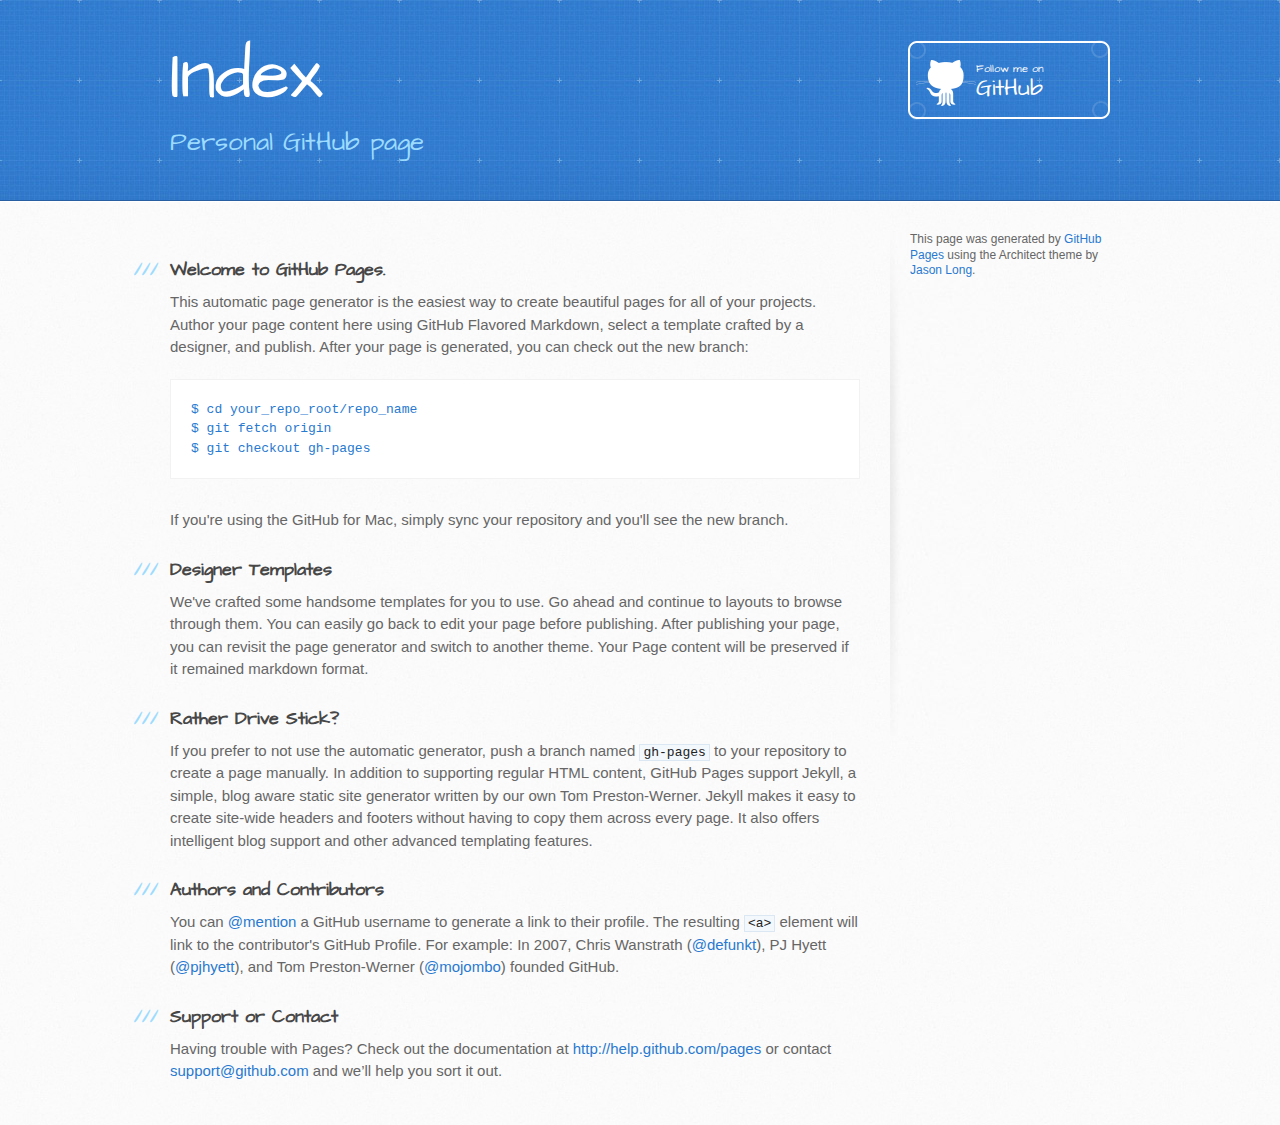
==== index.html @ b560ab3d "Replace master branch with page content via GitHub" ====
<!DOCTYPE html>
<html>
  <head>
    <meta charset='utf-8'>
    <meta http-equiv="X-UA-Compatible" content="chrome=1">
    <meta name="viewport" content="width=device-width, initial-scale=1, maximum-scale=1">
    <link href='https://fonts.googleapis.com/css?family=Architects+Daughter' rel='stylesheet' type='text/css'>
    <link rel="stylesheet" type="text/css" href="stylesheets/stylesheet.css" media="screen" />
    <link rel="stylesheet" type="text/css" href="stylesheets/pygment_trac.css" media="screen" />
    <link rel="stylesheet" type="text/css" href="stylesheets/print.css" media="print" />

    <!--[if lt IE 9]>
    <script src="//html5shiv.googlecode.com/svn/trunk/html5.js"></script>
    <![endif]-->

    <title>Index by gastonadrian</title>
  </head>

  <body>
    <header>
      <div class="inner">
        <h1>Index</h1>
        <h2>Personal GitHub page</h2>
        <a href="https://github.com/gastonadrian" class="button"><small>Follow me on</small>GitHub</a>
      </div>
    </header>

    <div id="content-wrapper">
      <div class="inner clearfix">
        <section id="main-content">
          <h3>
<a name="welcome-to-github-pages" class="anchor" href="#welcome-to-github-pages"><span class="octicon octicon-link"></span></a>Welcome to GitHub Pages.</h3>

<p>This automatic page generator is the easiest way to create beautiful pages for all of your projects. Author your page content here using GitHub Flavored Markdown, select a template crafted by a designer, and publish. After your page is generated, you can check out the new branch:</p>

<pre><code>$ cd your_repo_root/repo_name
$ git fetch origin
$ git checkout gh-pages
</code></pre>

<p>If you're using the GitHub for Mac, simply sync your repository and you'll see the new branch.</p>

<h3>
<a name="designer-templates" class="anchor" href="#designer-templates"><span class="octicon octicon-link"></span></a>Designer Templates</h3>

<p>We've crafted some handsome templates for you to use. Go ahead and continue to layouts to browse through them. You can easily go back to edit your page before publishing. After publishing your page, you can revisit the page generator and switch to another theme. Your Page content will be preserved if it remained markdown format.</p>

<h3>
<a name="rather-drive-stick" class="anchor" href="#rather-drive-stick"><span class="octicon octicon-link"></span></a>Rather Drive Stick?</h3>

<p>If you prefer to not use the automatic generator, push a branch named <code>gh-pages</code> to your repository to create a page manually. In addition to supporting regular HTML content, GitHub Pages support Jekyll, a simple, blog aware static site generator written by our own Tom Preston-Werner. Jekyll makes it easy to create site-wide headers and footers without having to copy them across every page. It also offers intelligent blog support and other advanced templating features.</p>

<h3>
<a name="authors-and-contributors" class="anchor" href="#authors-and-contributors"><span class="octicon octicon-link"></span></a>Authors and Contributors</h3>

<p>You can <a href="https://github.com/blog/821" class="user-mention">@mention</a> a GitHub username to generate a link to their profile. The resulting <code>&lt;a&gt;</code> element will link to the contributor's GitHub Profile. For example: In 2007, Chris Wanstrath (<a href="https://github.com/defunkt" class="user-mention">@defunkt</a>), PJ Hyett (<a href="https://github.com/pjhyett" class="user-mention">@pjhyett</a>), and Tom Preston-Werner (<a href="https://github.com/mojombo" class="user-mention">@mojombo</a>) founded GitHub.</p>

<h3>
<a name="support-or-contact" class="anchor" href="#support-or-contact"><span class="octicon octicon-link"></span></a>Support or Contact</h3>

<p>Having trouble with Pages? Check out the documentation at <a href="http://help.github.com/pages">http://help.github.com/pages</a> or contact <a href="mailto:support@github.com">support@github.com</a> and we’ll help you sort it out.</p>
        </section>

        <aside id="sidebar">


          <p>This page was generated by <a href="pages.github.com">GitHub Pages</a> using the Architect theme by <a href="https://twitter.com/jasonlong">Jason Long</a>.</p>
        </aside>
      </div>
    </div>

            <script type="text/javascript">
            var gaJsHost = (("https:" == document.location.protocol) ? "https://ssl." : "http://www.");
            document.write(unescape("%3Cscript src='" + gaJsHost + "google-analytics.com/ga.js' type='text/javascript'%3E%3C/script%3E"));
          </script>
          <script type="text/javascript">
            try {
              var pageTracker = _gat._getTracker("UA-45367360-1");
            pageTracker._trackPageview();
            } catch(err) {}
          </script>

  </body>
</html>
---- stylesheets/stylesheet.css ----
/* http://meyerweb.com/eric/tools/css/reset/ 
   v2.0 | 20110126
   License: none (public domain)
*/
html, body, div, span, applet, object, iframe,
h1, h2, h3, h4, h5, h6, p, blockquote, pre,
a, abbr, acronym, address, big, cite, code,
del, dfn, em, img, ins, kbd, q, s, samp,
small, strike, strong, sub, sup, tt, var,
b, u, i, center,
dl, dt, dd, ol, ul, li,
fieldset, form, label, legend,
table, caption, tbody, tfoot, thead, tr, th, td,
article, aside, canvas, details, embed, 
figure, figcaption, footer, header, hgroup, 
menu, nav, output, ruby, section, summary,
time, mark, audio, video {
	margin: 0;
	padding: 0;
	border: 0;
	font-size: 100%;
	font: inherit;
	vertical-align: baseline;
}
/* HTML5 display-role reset for older browsers */
article, aside, details, figcaption, figure, 
footer, header, hgroup, menu, nav, section {
	display: block;
}
body {
	line-height: 1;
}
ol, ul {
	list-style: none;
}
blockquote, q {
	quotes: none;
}
blockquote:before, blockquote:after,
q:before, q:after {
	content: '';
	content: none;
}
table {
	border-collapse: collapse;
	border-spacing: 0;
}

/* LAYOUT STYLES */
body {
  font-size: 15px;
  line-height: 1.5; 
  background: #fafafa url(../images/body-bg.jpg) 0 0 repeat;
  font-family: 'Helvetica Neue', Helvetica, Arial, serif;
  font-weight: 400;
  color: #666;
}

a {
  color: #2879d0;
}
a:hover {
  color: #2268b2;
}

header {
  padding-top: 40px;
  padding-bottom: 40px;
  font-family: 'Architects Daughter', 'Helvetica Neue', Helvetica, Arial, serif; 
  background: #2e7bcf url(../images/header-bg.jpg) 0 0 repeat-x;
  border-bottom: solid 1px #275da1;
}

header h1 {
  letter-spacing: -1px;
  font-size: 72px;
  color: #fff;
  line-height: 1;
  margin-bottom: 0.2em;
  width: 540px;
}

header h2 {
  font-size: 26px;
  color: #9ddcff;
  font-weight: normal;
  line-height: 1.3;
  width: 540px;
  letter-spacing: 0;
}

.inner {
  position: relative;
  width: 940px;
  margin: 0 auto;
}

#content-wrapper {
  border-top: solid 1px #fff;
  padding-top: 30px;
}

#main-content {
  width: 690px;
  float: left;
}

#main-content img {
  max-width: 100%;
}

aside#sidebar {
  width: 200px;
  padding-left: 20px;
  min-height: 504px;
  float: right;
  background: transparent url(../images/sidebar-bg.jpg) 0 0 no-repeat;
  font-size: 12px;
  line-height: 1.3;
}

aside#sidebar p.repo-owner,
aside#sidebar p.repo-owner a {
  font-weight: bold;
}

#downloads {
  margin-bottom: 40px;
}

a.button {
  width: 134px;
  height: 58px;
  line-height: 1.2;
  font-size: 23px;
  color: #fff;
  padding-left: 68px;
  padding-top: 22px;
  font-family: 'Architects Daughter', 'Helvetica Neue', Helvetica, Arial, serif; 
}
a.button small {
  display: block;
  font-size: 11px;
}
header a.button {
  position: absolute;
  right: 0;
  top: 0;
  background: transparent url(../images/github-button.png) 0 0 no-repeat;
}
aside a.button {
  width: 138px;
  padding-left: 64px;
  display: block;
  background: transparent url(../images/download-button.png) 0 0 no-repeat;
  margin-bottom: 20px;
  font-size: 21px;
}

code, pre {
  font-family: Monaco, "Bitstream Vera Sans Mono", "Lucida Console", Terminal, monospace;
  color: #222;
  margin-bottom: 30px;
  font-size: 13px;
}

code {
  background-color: #f2f8fc;
  border: solid 1px #dbe7f3;
  padding: 0 3px;
}

pre {
  padding: 20px;
  background: #fff;
  text-shadow: none;
  overflow: auto;
  border: solid 1px #f2f2f2;
}
pre code {
  color: #2879d0;
  background-color: #fff;
  border: none;
  padding: 0;
}

ul, ol, dl {
  margin-bottom: 20px;
}


/* COMMON STYLES */

hr {
  height: 1px;
  line-height: 1px;
  margin-top: 1em;
  padding-bottom: 1em;
  border: none;
  background: transparent url('../images/hr.png') 0 0 no-repeat;
}

table {
  width: 100%;
  border: 1px solid #ebebeb;
}

th {
  font-weight: 500;
}

td {
  border: 1px solid #ebebeb;
  text-align: center; 
  font-weight: 300;
}

form {
  background: #f2f2f2;
  padding: 20px;
  
}


/* GENERAL ELEMENT TYPE STYLES */

#main-content h1 {
  font-family: 'Architects Daughter', 'Helvetica Neue', Helvetica, Arial, serif; 
  font-size: 2.8em;
  letter-spacing: -1px;
  color: #474747;
} 

#main-content h1:before {
  content: "/";
  color: #9ddcff;
  padding-right: 0.3em;
  margin-left: -0.9em;
}

#main-content h2 {
  font-family: 'Architects Daughter', 'Helvetica Neue', Helvetica, Arial, serif; 
  font-size: 22px;
  font-weight: bold;
  margin-bottom: 8px;
  color: #474747;
} 
#main-content h2:before {
  content: "//";
  color: #9ddcff;
  padding-right: 0.3em;
  margin-left: -1.5em;
}

#main-content h3 {
  font-family: 'Architects Daughter', 'Helvetica Neue', Helvetica, Arial, serif; 
  font-size: 18px;
  font-weight: bold;
  margin-top: 24px;
  margin-bottom: 8px;
  color: #474747;
} 
 
#main-content h3:before {
  content: "///";
  color: #9ddcff;
  padding-right: 0.3em;
  margin-left: -2em;
}

#main-content h4 {
  font-family: 'Architects Daughter', 'Helvetica Neue', Helvetica, Arial, serif; 
  font-size: 15px;
  font-weight: bold;
  color: #474747;
} 

h4:before {
  content: "////";
  color: #9ddcff;
  padding-right: 0.3em;
  margin-left: -2.8em;
}

#main-content h5 {
  font-family: 'Architects Daughter', 'Helvetica Neue', Helvetica, Arial, serif; 
  font-size: 14px;
  color: #474747;
} 
h5:before {
  content: "/////";
  color: #9ddcff;
  padding-right: 0.3em;
  margin-left: -3.2em;
}

#main-content h6 {
  font-family: 'Architects Daughter', 'Helvetica Neue', Helvetica, Arial, serif; 
  font-size: .8em;
  color: #474747;
} 
h6:before {
  content: "//////";
  color: #9ddcff;
  padding-right: 0.3em;
  margin-left: -3.7em;
}

p {
  margin-bottom: 20px;
}
 
a {
  text-decoration: none;
}

p a {
  font-weight: 400;
}

blockquote {
  font-size: 1.6em;
  border-left: 10px solid #e9e9e9;
  margin-bottom: 20px;
  padding: 0 0 0 30px;
}

ul li {
  list-style: disc inside;
  padding-left: 20px;
}

ol li {
  list-style: decimal inside;
  padding-left: 3px;
}

dl dd {
  font-style: italic;
  font-weight: 100;
}

footer {
  background: transparent url('../images/hr.png') 0 0 no-repeat;
  margin-top: 40px;
  padding-top: 20px;
  padding-bottom: 30px;
  font-size: 13px;
  color: #aaa;
}

footer a {
  color: #666;
}
footer a:hover {
  color: #444;
}

/* MISC */
.clearfix:after {
  clear: both;
  content: '.';
  display: block;
  visibility: hidden;
  height: 0;
}

.clearfix {display: inline-block;}
* html .clearfix {height: 1%;}
.clearfix {display: block;}

/* #Media Queries
================================================== */

/* Smaller than standard 960 (devices and browsers) */
@media only screen and (max-width: 959px) {}

/* Tablet Portrait size to standard 960 (devices and browsers) */
@media only screen and (min-width: 768px) and (max-width: 959px) {
  .inner {
    width: 740px;
  }
  header h1, header h2 {
    width: 340px;
  }
  header h1 {
    font-size: 60px;
  }
  header h2 {
    font-size: 30px;
  }
  #main-content {
    width: 490px;
  }
  #main-content h1:before,
  #main-content h2:before,
  #main-content h3:before,
  #main-content h4:before,
  #main-content h5:before,
  #main-content h6:before {
    content: none;
    padding-right: 0;
    margin-left: 0;
  }
}

/* All Mobile Sizes (devices and browser) */
@media only screen and (max-width: 767px) {
  .inner {
    width: 93%;
  }
  header {
    padding: 20px 0;
  }
  header .inner {
    position: relative;
  }
  header h1, header h2 {
    width: 100%;
  }
  header h1 {
    font-size: 48px;
  }
  header h2 {
    font-size: 24px;
  }
  header a.button {
    background-image: none;
    width: auto;
    height: auto;
    display: inline-block;
    margin-top: 15px;
    padding: 5px 10px;
    position: relative;
    text-align: center;
    font-size: 13px;
    line-height: 1;
    background-color: #9ddcff;
    color: #2879d0;
    -moz-border-radius: 5px;
    -webkit-border-radius: 5px;                     
    border-radius: 5px;    
  }
  header a.button small {
    font-size: 13px;
    display: inline;
  }
  #main-content,
  aside#sidebar {
    float: none;
    width: 100% ! important;
  }
  aside#sidebar {
    background-image: none;
    margin-top: 20px;
    border-top: solid 1px #ddd;
    padding: 20px 0;
    min-height: 0;
  }
  aside#sidebar a.button {
    display: none;
  }
  #main-content h1:before,
  #main-content h2:before,
  #main-content h3:before,
  #main-content h4:before,
  #main-content h5:before,
  #main-content h6:before {
    content: none;
    padding-right: 0;
    margin-left: 0;
  }
}

/* Mobile Landscape Size to Tablet Portrait (devices and browsers) */
@media only screen and (min-width: 480px) and (max-width: 767px) {}

/* Mobile Portrait Size to Mobile Landscape Size (devices and browsers) */
@media only screen and (max-width: 479px) {}
---- stylesheets/pygment_trac.css ----
.highlight  { background: #ffffff; }
.highlight .c { color: #999988; font-style: italic } /* Comment */
.highlight .err { color: #a61717; background-color: #e3d2d2 } /* Error */
.highlight .k { font-weight: bold } /* Keyword */
.highlight .o { font-weight: bold } /* Operator */
.highlight .cm { color: #999988; font-style: italic } /* Comment.Multiline */
.highlight .cp { color: #999999; font-weight: bold } /* Comment.Preproc */
.highlight .c1 { color: #999988; font-style: italic } /* Comment.Single */
.highlight .cs { color: #999999; font-weight: bold; font-style: italic } /* Comment.Special */
.highlight .gd { color: #000000; background-color: #ffdddd } /* Generic.Deleted */
.highlight .gd .x { color: #000000; background-color: #ffaaaa } /* Generic.Deleted.Specific */
.highlight .ge { font-style: italic } /* Generic.Emph */
.highlight .gr { color: #aa0000 } /* Generic.Error */
.highlight .gh { color: #999999 } /* Generic.Heading */
.highlight .gi { color: #000000; background-color: #ddffdd } /* Generic.Inserted */
.highlight .gi .x { color: #000000; background-color: #aaffaa } /* Generic.Inserted.Specific */
.highlight .go { color: #888888 } /* Generic.Output */
.highlight .gp { color: #555555 } /* Generic.Prompt */
.highlight .gs { font-weight: bold } /* Generic.Strong */
.highlight .gu { color: #800080; font-weight: bold; } /* Generic.Subheading */
.highlight .gt { color: #aa0000 } /* Generic.Traceback */
.highlight .kc { font-weight: bold } /* Keyword.Constant */
.highlight .kd { font-weight: bold } /* Keyword.Declaration */
.highlight .kn { font-weight: bold } /* Keyword.Namespace */
.highlight .kp { font-weight: bold } /* Keyword.Pseudo */
.highlight .kr { font-weight: bold } /* Keyword.Reserved */
.highlight .kt { color: #445588; font-weight: bold } /* Keyword.Type */
.highlight .m { color: #009999 } /* Literal.Number */
.highlight .s { color: #d14 } /* Literal.String */
.highlight .na { color: #008080 } /* Name.Attribute */
.highlight .nb { color: #0086B3 } /* Name.Builtin */
.highlight .nc { color: #445588; font-weight: bold } /* Name.Class */
.highlight .no { color: #008080 } /* Name.Constant */
.highlight .ni { color: #800080 } /* Name.Entity */
.highlight .ne { color: #990000; font-weight: bold } /* Name.Exception */
.highlight .nf { color: #990000; font-weight: bold } /* Name.Function */
.highlight .nn { color: #555555 } /* Name.Namespace */
.highlight .nt { color: #000080 } /* Name.Tag */
.highlight .nv { color: #008080 } /* Name.Variable */
.highlight .ow { font-weight: bold } /* Operator.Word */
.highlight .w { color: #bbbbbb } /* Text.Whitespace */
.highlight .mf { color: #009999 } /* Literal.Number.Float */
.highlight .mh { color: #009999 } /* Literal.Number.Hex */
.highlight .mi { color: #009999 } /* Literal.Number.Integer */
.highlight .mo { color: #009999 } /* Literal.Number.Oct */
.highlight .sb { color: #d14 } /* Literal.String.Backtick */
.highlight .sc { color: #d14 } /* Literal.String.Char */
.highlight .sd { color: #d14 } /* Literal.String.Doc */
.highlight .s2 { color: #d14 } /* Literal.String.Double */
.highlight .se { color: #d14 } /* Literal.String.Escape */
.highlight .sh { color: #d14 } /* Literal.String.Heredoc */
.highlight .si { color: #d14 } /* Literal.String.Interpol */
.highlight .sx { color: #d14 } /* Literal.String.Other */
.highlight .sr { color: #009926 } /* Literal.String.Regex */
.highlight .s1 { color: #d14 } /* Literal.String.Single */
.highlight .ss { color: #990073 } /* Literal.String.Symbol */
.highlight .bp { color: #999999 } /* Name.Builtin.Pseudo */
.highlight .vc { color: #008080 } /* Name.Variable.Class */
.highlight .vg { color: #008080 } /* Name.Variable.Global */
.highlight .vi { color: #008080 } /* Name.Variable.Instance */
.highlight .il { color: #009999 } /* Literal.Number.Integer.Long */

.type-csharp .highlight .k { color: #0000FF }
.type-csharp .highlight .kt { color: #0000FF }
.type-csharp .highlight .nf { color: #000000; font-weight: normal }
.type-csharp .highlight .nc { color: #2B91AF }
.type-csharp .highlight .nn { color: #000000 }
.type-csharp .highlight .s { color: #A31515 }
.type-csharp .highlight .sc { color: #A31515 }
---- stylesheets/print.css ----
html, body, div, span, applet, object, iframe,
h1, h2, h3, h4, h5, h6, p, blockquote, pre,
a, abbr, acronym, address, big, cite, code,
del, dfn, em, img, ins, kbd, q, s, samp,
small, strike, strong, sub, sup, tt, var,
b, u, i, center,
dl, dt, dd, ol, ul, li,
fieldset, form, label, legend,
table, caption, tbody, tfoot, thead, tr, th, td,
article, aside, canvas, details, embed, 
figure, figcaption, footer, header, hgroup, 
menu, nav, output, ruby, section, summary,
time, mark, audio, video {
  margin: 0;
  padding: 0;
  border: 0;
  font-size: 100%;
  font: inherit;
  vertical-align: baseline;
}
/* HTML5 display-role reset for older browsers */
article, aside, details, figcaption, figure, 
footer, header, hgroup, menu, nav, section {
  display: block;
}
body {
  line-height: 1;
}
ol, ul {
  list-style: none;
}
blockquote, q {
  quotes: none;
}
blockquote:before, blockquote:after,
q:before, q:after {
  content: '';
  content: none;
}
table {
  border-collapse: collapse;
  border-spacing: 0;
}
body {
  font-size: 13px;
  line-height: 1.5; 
  font-family: 'Helvetica Neue', Helvetica, Arial, serif;
  color: #000;
}

a {
  color: #d5000d;
  font-weight: bold;
}

header {
  padding-top: 35px;
  padding-bottom: 10px;
}

header h1 {
  font-weight: bold;
  letter-spacing: -1px;
  font-size: 48px;
  color: #303030;
  line-height: 1.2;
}

header h2 {
  letter-spacing: -1px;
  font-size: 24px;
  color: #aaa;
  font-weight: normal;
  line-height: 1.3;
}
#downloads {
  display: none;
}
#main_content {
  padding-top: 20px;
}

code, pre {
  font-family: Monaco, "Bitstream Vera Sans Mono", "Lucida Console", Terminal;
  color: #222;
  margin-bottom: 30px;
  font-size: 12px;
}

code {
  padding: 0 3px;
}

pre {
  border: solid 1px #ddd;
  padding: 20px;
  overflow: auto;
}
pre code {
  padding: 0;
}

ul, ol, dl {
  margin-bottom: 20px;
}


/* COMMON STYLES */

table {
  width: 100%;
  border: 1px solid #ebebeb;
}

th {
  font-weight: 500;
}

td {
  border: 1px solid #ebebeb;
  text-align: center; 
  font-weight: 300;
}

form {
  background: #f2f2f2;
  padding: 20px;
  
}


/* GENERAL ELEMENT TYPE STYLES */

h1 {
  font-size: 2.8em;
} 

h2 {
  font-size: 22px;
  font-weight: bold;
  color: #303030;
  margin-bottom: 8px;
} 

h3 {
  color: #d5000d;
  font-size: 18px;
  font-weight: bold;
  margin-bottom: 8px;
} 
 
h4 {
  font-size: 16px;
  color: #303030;
  font-weight: bold;
} 

h5 {
  font-size: 1em;
  color: #303030;
} 

h6 {
  font-size: .8em;
  color: #303030;
} 

p {
  font-weight: 300;
  margin-bottom: 20px;
}
 
a {
  text-decoration: none;
}

p a {
  font-weight: 400;
}

blockquote {
  font-size: 1.6em;
  border-left: 10px solid #e9e9e9;
  margin-bottom: 20px;
  padding: 0 0 0 30px;
}

ul li {
  list-style: disc inside;
  padding-left: 20px;
}

ol li {
  list-style: decimal inside;
  padding-left: 3px;
}

dl dd {
  font-style: italic;
  font-weight: 100;
}

footer {
  margin-top: 40px;
  padding-top: 20px;
  padding-bottom: 30px;
  font-size: 13px;
  color: #aaa;
}

footer a {
  color: #666;
}

/* MISC */
.clearfix:after {
  clear: both;
  content: '.';
  display: block;
  visibility: hidden;
  height: 0;
}

.clearfix {display: inline-block;}
* html .clearfix {height: 1%;}
.clearfix {display: block;}
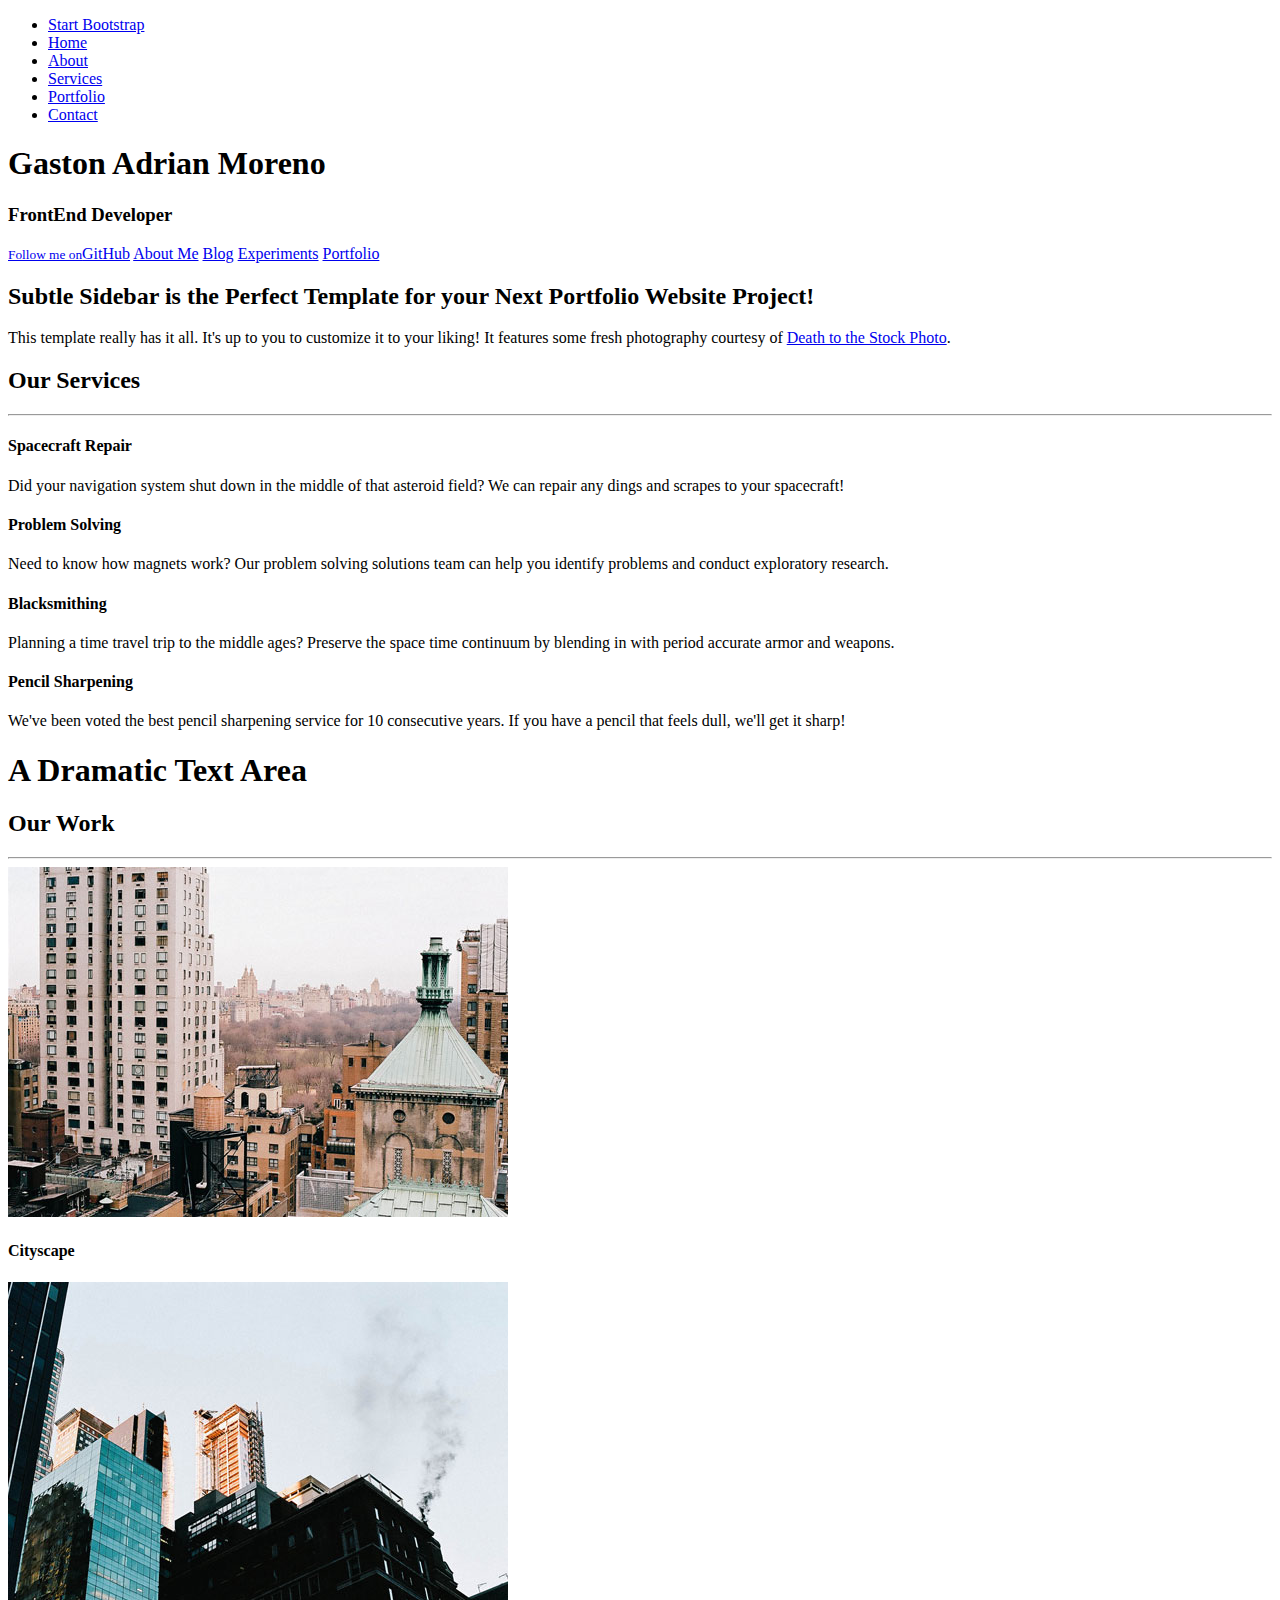
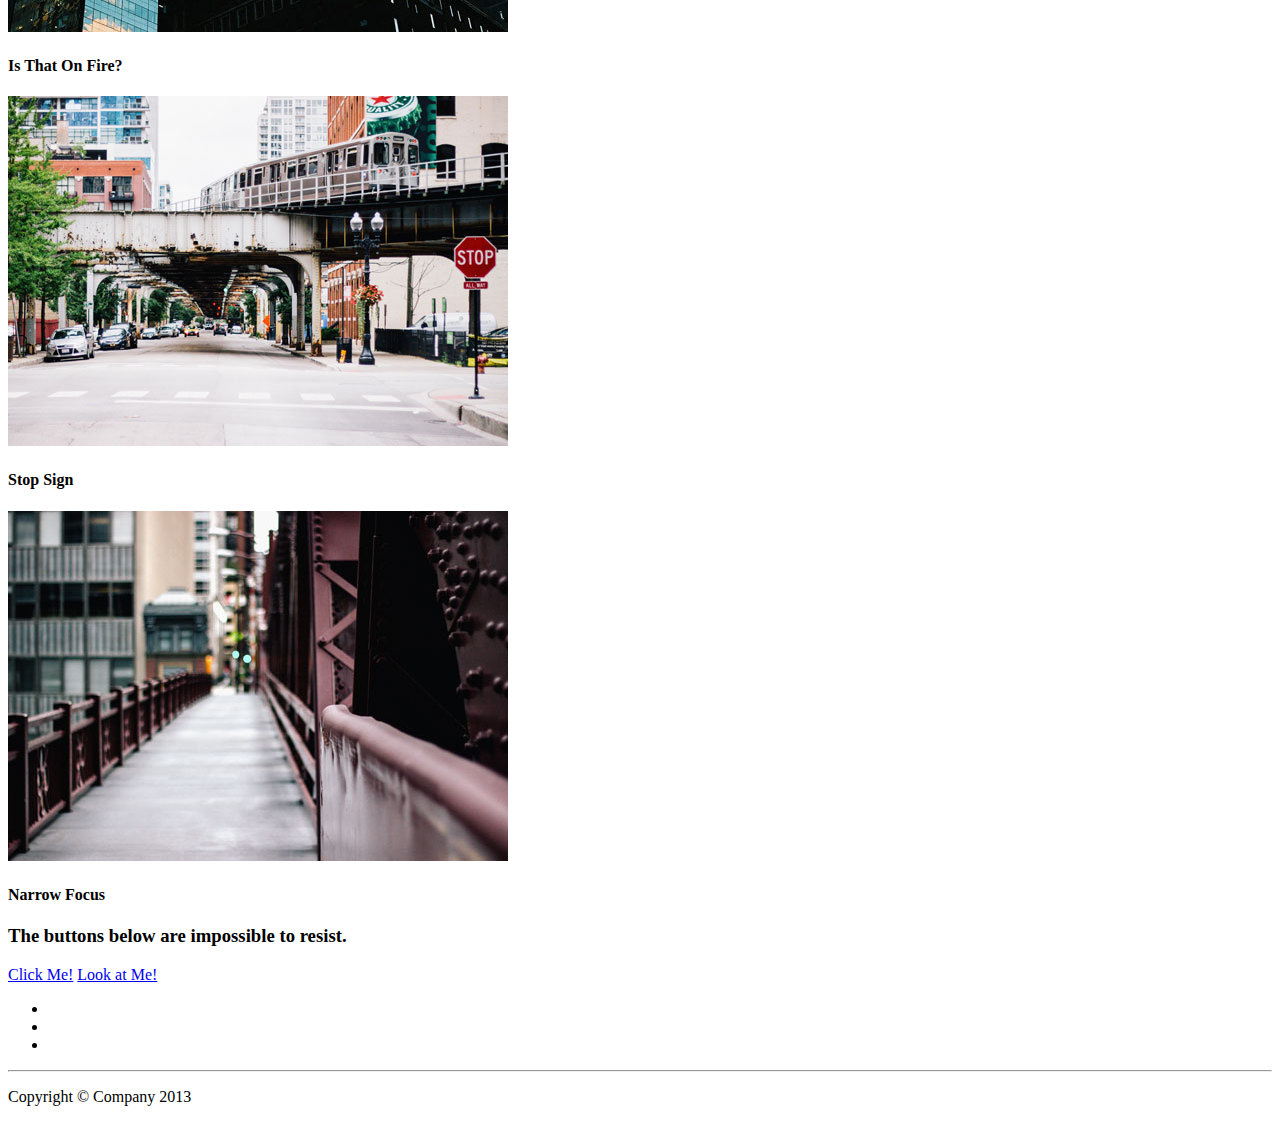
==== commit 1e9bad57: "test" ====
--- a/index.html
+++ b/index.html
@@ -1,84 +1,246 @@
 <!DOCTYPE html>
-<html>
+<html lang="en">
   <head>
-    <meta charset='utf-8'>
-    <meta http-equiv="X-UA-Compatible" content="chrome=1">
-    <meta name="viewport" content="width=device-width, initial-scale=1, maximum-scale=1">
-    <link href='https://fonts.googleapis.com/css?family=Architects+Daughter' rel='stylesheet' type='text/css'>
-    <link rel="stylesheet" type="text/css" href="stylesheets/stylesheet.css" media="screen" />
-    <link rel="stylesheet" type="text/css" href="stylesheets/pygment_trac.css" media="screen" />
-    <link rel="stylesheet" type="text/css" href="stylesheets/print.css" media="print" />
-
-    <!--[if lt IE 9]>
-    <script src="//html5shiv.googlecode.com/svn/trunk/html5.js"></script>
-    <![endif]-->
-
-    <title>Index by gastonadrian</title>
+    <meta charset="utf-8">
+    <meta name="viewport" content="width=device-width, initial-scale=1.0">
+    <meta name="description" content="Personal Blog" />
+    <meta name="author" content="Gaston Adrian Moreno" />
+
+    <title>Gaston Moreno on GitHub</title>
+
+    <!-- Bootstrap core CSS -->
+    <link href="css/bootstrap.css" rel="stylesheet" />
+
+    <!-- Add custom CSS here -->
+    <link href="css/stylish-portfolio.css" rel="stylesheet">
+    <link href="fonts/css/font-awesome.min.css" rel="stylesheet">
   </head>
 
   <body>
-    <header>
-      <div class="inner">
-        <h1>Index</h1>
-        <h2>Personal GitHub page</h2>
-        <a href="https://github.com/gastonadrian" class="button"><small>Follow me on</small>GitHub</a>
-      </div>
-    </header>
-
-    <div id="content-wrapper">
-      <div class="inner clearfix">
-        <section id="main-content">
-          <h3>
-<a name="welcome-to-github-pages" class="anchor" href="#welcome-to-github-pages"><span class="octicon octicon-link"></span></a>Welcome to GitHub Pages.</h3>
-
-<p>This automatic page generator is the easiest way to create beautiful pages for all of your projects. Author your page content here using GitHub Flavored Markdown, select a template crafted by a designer, and publish. After your page is generated, you can check out the new branch:</p>
-
-<pre><code>$ cd your_repo_root/repo_name
-$ git fetch origin
-$ git checkout gh-pages
-</code></pre>
-
-<p>If you're using the GitHub for Mac, simply sync your repository and you'll see the new branch.</p>
-
-<h3>
-<a name="designer-templates" class="anchor" href="#designer-templates"><span class="octicon octicon-link"></span></a>Designer Templates</h3>
-
-<p>We've crafted some handsome templates for you to use. Go ahead and continue to layouts to browse through them. You can easily go back to edit your page before publishing. After publishing your page, you can revisit the page generator and switch to another theme. Your Page content will be preserved if it remained markdown format.</p>
-
-<h3>
-<a name="rather-drive-stick" class="anchor" href="#rather-drive-stick"><span class="octicon octicon-link"></span></a>Rather Drive Stick?</h3>
-
-<p>If you prefer to not use the automatic generator, push a branch named <code>gh-pages</code> to your repository to create a page manually. In addition to supporting regular HTML content, GitHub Pages support Jekyll, a simple, blog aware static site generator written by our own Tom Preston-Werner. Jekyll makes it easy to create site-wide headers and footers without having to copy them across every page. It also offers intelligent blog support and other advanced templating features.</p>
-
-<h3>
-<a name="authors-and-contributors" class="anchor" href="#authors-and-contributors"><span class="octicon octicon-link"></span></a>Authors and Contributors</h3>
-
-<p>You can <a href="https://github.com/blog/821" class="user-mention">@mention</a> a GitHub username to generate a link to their profile. The resulting <code>&lt;a&gt;</code> element will link to the contributor's GitHub Profile. For example: In 2007, Chris Wanstrath (<a href="https://github.com/defunkt" class="user-mention">@defunkt</a>), PJ Hyett (<a href="https://github.com/pjhyett" class="user-mention">@pjhyett</a>), and Tom Preston-Werner (<a href="https://github.com/mojombo" class="user-mention">@mojombo</a>) founded GitHub.</p>
-
-<h3>
-<a name="support-or-contact" class="anchor" href="#support-or-contact"><span class="octicon octicon-link"></span></a>Support or Contact</h3>
-
-<p>Having trouble with Pages? Check out the documentation at <a href="http://help.github.com/pages">http://help.github.com/pages</a> or contact <a href="mailto:support@github.com">support@github.com</a> and we’ll help you sort it out.</p>
-        </section>
-
-        <aside id="sidebar">
-
-
-          <p>This page was generated by <a href="pages.github.com">GitHub Pages</a> using the Architect theme by <a href="https://twitter.com/jasonlong">Jason Long</a>.</p>
-        </aside>
-      </div>
-    </div>
-
-            <script type="text/javascript">
-            var gaJsHost = (("https:" == document.location.protocol) ? "https://ssl." : "http://www.");
-            document.write(unescape("%3Cscript src='" + gaJsHost + "google-analytics.com/ga.js' type='text/javascript'%3E%3C/script%3E"));
-          </script>
-          <script type="text/javascript">
-            try {
-              var pageTracker = _gat._getTracker("UA-45367360-1");
-            pageTracker._trackPageview();
-            } catch(err) {}
-          </script>
-
+
+    <!-- Side Menu -->
+    <a id="menu-toggle" href="#" class="btn btn-primary btn-lg toggle"><i class="fa fa-reorder"></i></a>
+    <div id="sidebar-wrapper">
+      <ul class="sidebar-nav">
+        <a id="menu-close" href="#" class="btn btn-default btn-lg pull-right toggle"><i class="fa fa-times"></i></a>
+        <li class="sidebar-brand"><a href="http://startbootstrap.com">Start Bootstrap</a></li>
+        <li><a href="#top">Home</a></li>
+        <li><a href="#about">About</a></li>
+        <li><a href="#services">Services</a></li>
+        <li><a href="#portfolio">Portfolio</a></li>
+        <li><a href="#contact">Contact</a></li>
+      </ul>
+    </div>
+    <!-- /Side Menu -->
+
+    <!-- Full Page Image Header Area -->
+    <div id="top" class="header">
+      <div class="vert-text">
+        <h1>Gaston Adrian Moreno</h1>
+        <h3>FrontEnd Developer</h3>
+        <!-- Social Media -->
+        <a href="https://github.com/gastonadrian" class="button"><small>Follow me on</small>GitHub</a>    
+        <!-- /Social Media -->
+        <a href="#about" class="btn btn-default btn-lg">About Me</a>
+        <a href="#about" class="btn btn-default btn-lg">Blog</a>
+        <a href="#about" class="btn btn-default btn-lg">Experiments</a>
+        <a href="#about" class="btn btn-default btn-lg">Portfolio</a>
+      </div>
+    </div>
+    <!-- /Full Page Image Header Area -->
+ <!-- Intro -->
+    <div id="about" class="intro">
+      <div class="container">
+        <div class="row">
+          <div class="col-md-6 col-md-offset-3 text-center">
+            <h2>Subtle Sidebar is the Perfect Template for your Next Portfolio Website Project!</h2>
+            <p class="lead">This template really has it all. It's up to you to customize it to your liking! It features some fresh photography courtesy of <a target="_blank" href="http://join.deathtothestockphoto.com/">Death to the Stock Photo</a>.</p>
+          </div>
+        </div>
+      </div>
+    </div>
+    <!-- /Intro -->
+  
+    <!-- Services -->
+    <div id="services" class="services">
+      <div class="container">
+        <div class="row">
+          <div class="col-md-4 col-md-offset-4 text-center">
+            <h2>Our Services</h2>
+            <hr>
+          </div>
+        </div>
+        <div class="row">
+          <div class="col-md-2 col-md-offset-2 text-center">
+            <div class="service-item">
+              <i class="service-icon fa fa-rocket"></i>
+              <h4>Spacecraft Repair</h4>
+              <p>Did your navigation system shut down in the middle of that asteroid field? We can repair any dings and scrapes to your spacecraft!</p>
+            </div>
+          </div>
+          <div class="col-md-2 text-center">
+            <div class="service-item">
+              <i class="service-icon fa fa-magnet"></i>
+              <h4>Problem Solving</h4>
+              <p>Need to know how magnets work? Our problem solving solutions team can help you identify problems and conduct exploratory research.</p>
+            </div>
+          </div>
+          <div class="col-md-2 text-center">
+            <div class="service-item">
+              <i class="service-icon fa fa-shield"></i>
+              <h4>Blacksmithing</h4>
+              <p>Planning a time travel trip to the middle ages? Preserve the space time continuum by blending in with period accurate armor and weapons.</p>
+            </div>
+          </div>
+          <div class="col-md-2 text-center">
+            <div class="service-item">
+              <i class="service-icon fa fa-pencil"></i>
+              <h4>Pencil Sharpening</h4>
+              <p>We've been voted the best pencil sharpening service for 10 consecutive years. If you have a pencil that feels dull, we'll get it sharp!</p>
+            </div>
+          </div>
+        </div>
+      </div>
+    </div>
+    <!-- /Services -->
+
+    <!-- Callout -->
+    <div class="callout">
+      <div class="vert-text">
+        <h1>A Dramatic Text Area</h1>
+      </div>
+    </div>
+    <!-- /Callout -->
+
+    <!-- Portfolio -->
+    <div id="portfolio" class="portfolio">
+      <div class="container">
+        <div class="row">
+          <div class="col-md-4 col-md-offset-4 text-center">
+            <h2>Our Work</h2>
+            <hr>
+          </div>
+        </div>
+        <div class="row">
+          <div class="col-md-4 col-md-offset-2 text-center">
+            <div class="portfolio-item">
+              <a href="#"><img class="img-portfolio img-responsive" src="images/portfolio-1.jpg"></a>
+              <h4>Cityscape</h4>
+            </div>
+          </div>
+          <div class="col-md-4 text-center">
+            <div class="portfolio-item">
+              <a href="#"><img class="img-portfolio img-responsive" src="images/portfolio-2.jpg"></a>
+              <h4>Is That On Fire?</h4>
+            </div>
+          </div>
+        </div>
+        <div class="row">
+          <div class="col-md-4 col-md-offset-2 text-center">
+            <div class="portfolio-item">
+              <a href="#"><img class="img-portfolio img-responsive" src="images/portfolio-3.jpg"></a>
+              <h4>Stop Sign</h4>
+            </div>
+          </div>
+          <div class="col-md-4 text-center">
+            <div class="portfolio-item">
+              <a href="#"><img class="img-portfolio img-responsive" src="images/portfolio-4.jpg"></a>
+              <h4>Narrow Focus</h4>
+            </div>
+          </div>
+        </div>
+      </div>
+    </div>
+    <!-- /Portfolio -->
+
+    <!-- Call to Action -->
+    <div class="call-to-action">
+      <div class="container">
+        <div class="row">
+          <div class="col-md-6 col-md-offset-3 text-center">
+            <h3>The buttons below are impossible to resist.</h3>
+            <a href="#" class="btn btn-lg btn-default">Click Me!</a>
+            <a href="#" class="btn btn-lg btn-primary">Look at Me!</a>
+          </div>
+        </div>
+      </div>
+    </div>
+    <!-- /Call to Action -->
+
+    <!-- Map -->
+    <!--<div id="contact" class="map">
+      <iframe width="100%" height="100%" frameborder="0" scrolling="no" marginheight="0" marginwidth="0" src="https://maps.google.com/maps?f=q&amp;source=s_q&amp;hl=en&amp;geocode=&amp;q=Twitter,+Inc.,+Market+Street,+San+Francisco,+CA&amp;aq=0&amp;oq=twitter&amp;sll=28.659344,-81.187888&amp;sspn=0.128789,0.264187&amp;ie=UTF8&amp;hq=Twitter,+Inc.,+Market+Street,+San+Francisco,+CA&amp;t=m&amp;z=15&amp;iwloc=A&amp;output=embed"></iframe><br /><small><a href="https://maps.google.com/maps?f=q&amp;source=embed&amp;hl=en&amp;geocode=&amp;q=Twitter,+Inc.,+Market+Street,+San+Francisco,+CA&amp;aq=0&amp;oq=twitter&amp;sll=28.659344,-81.187888&amp;sspn=0.128789,0.264187&amp;ie=UTF8&amp;hq=Twitter,+Inc.,+Market+Street,+San+Francisco,+CA&amp;t=m&amp;z=15&amp;iwloc=A"></a></small></iframe>
+    </div>-->
+    <!-- /Map -->
+    
+    <!-- Footer -->
+    <footer>
+      <div class="container">
+        <div class="row">
+          <div class="col-md-6 col-md-offset-3 text-center">
+            <ul class="list-inline">
+              <li><i class="fa fa-facebook fa-3x"></i></li>
+              <li><i class="fa fa-twitter fa-3x"></i></li>
+              <li><i class="fa fa-dribbble fa-3x"></i></li>
+            </ul>
+            <div class="top-scroll">
+              <a href="#top"><i class="fa fa-circle-arrow-up scroll fa-4x"></i></a>
+            </div>
+            <hr>
+            <p>Copyright &copy; Company 2013</p>
+          </div>
+        </div>
+      </div>
+    </footer>
+    <!-- /Footer -->
+
+    <!-- Bootstrap core JavaScript -->
+    <!-- Placed at the end of the document so the pages load faster -->
+    <script src="scripts/lib/jquery.js"></script>
+    <script src="scripts/lib/bootstrap.js"></script>
+
+    <!-- Custom JavaScript for the Side Menu and Smooth Scrolling - Put in a custom JavaScript file to clean this up -->
+    <script>
+        $("#menu-close").click(function(e) {
+            e.preventDefault();
+            $("#sidebar-wrapper").toggleClass("active");
+        });
+    </script>
+    <script>
+        $("#menu-toggle").click(function(e) {
+            e.preventDefault();
+            $("#sidebar-wrapper").toggleClass("active");
+        });
+    </script>
+    <script>
+      $(function() {
+        $('a[href*=#]:not([href=#])').click(function() {
+          if (location.pathname.replace(/^\//,'') == this.pathname.replace(/^\//,'') 
+            || location.hostname == this.hostname) {
+
+            var target = $(this.hash);
+            target = target.length ? target : $('[name=' + this.hash.slice(1) +']');
+            if (target.length) {
+              $('html,body').animate({
+                scrollTop: target.offset().top
+              }, 1000);
+              return false;
+            }
+          }
+        });
+      });
+    </script>
+
+    <script type="text/javascript" async>
+      var gaJsHost = (("https:" == document.location.protocol) ? "https://ssl." : "http://www.");
+      document.write(unescape("%3Cscript src='" + gaJsHost + "google-analytics.com/ga.js' type='text/javascript'%3E%3C/script%3E"));
+    </script>
+    <script type="text/javascript">
+      try {
+        var pageTracker = _gat._getTracker("UA-45367360-1");
+      pageTracker._trackPageview();
+      } catch(err) {}
+    </script>
   </body>
+
 </html>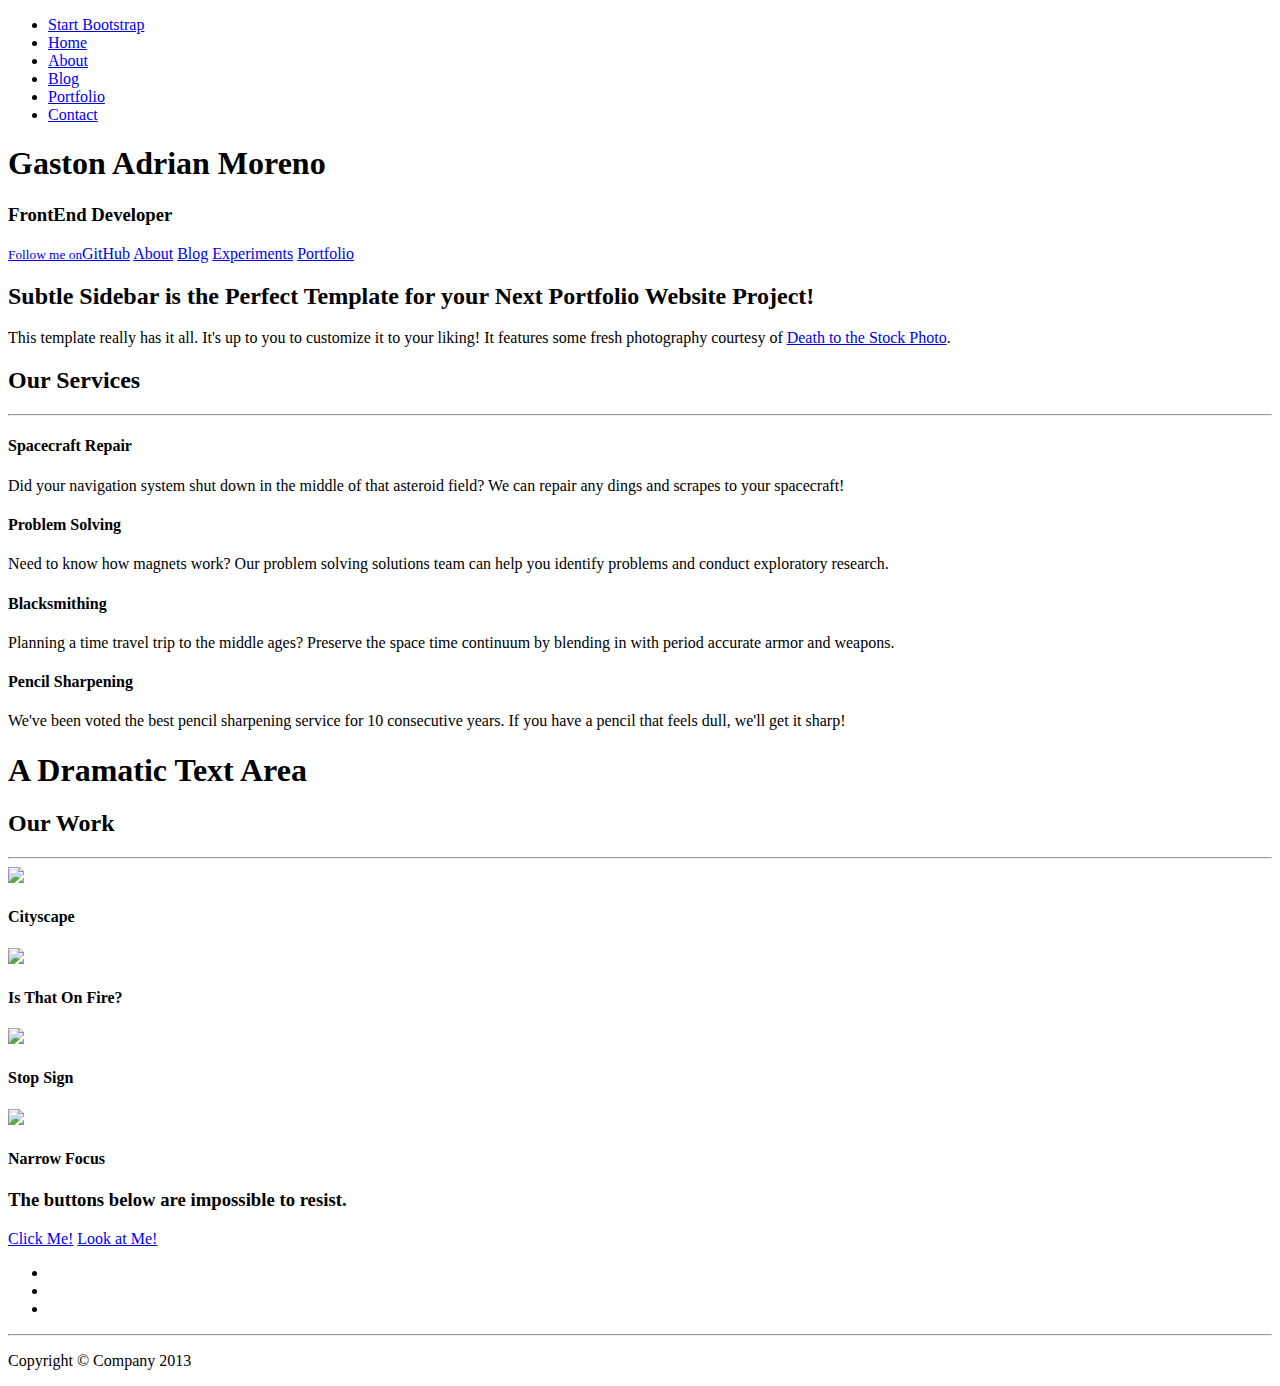
==== commit 0035b2f4: "folder naming" ====
--- a/index.html
+++ b/index.html
@@ -26,7 +26,7 @@
         <li class="sidebar-brand"><a href="http://startbootstrap.com">Start Bootstrap</a></li>
         <li><a href="#top">Home</a></li>
         <li><a href="#about">About</a></li>
-        <li><a href="#services">Services</a></li>
+        <li><a href="#services">Blog</a></li>
         <li><a href="#portfolio">Portfolio</a></li>
         <li><a href="#contact">Contact</a></li>
       </ul>
@@ -41,7 +41,7 @@
         <!-- Social Media -->
         <a href="https://github.com/gastonadrian" class="button"><small>Follow me on</small>GitHub</a>    
         <!-- /Social Media -->
-        <a href="#about" class="btn btn-default btn-lg">About Me</a>
+        <a href="#about" class="btn btn-default btn-lg">About</a>
         <a href="#about" class="btn btn-default btn-lg">Blog</a>
         <a href="#about" class="btn btn-default btn-lg">Experiments</a>
         <a href="#about" class="btn btn-default btn-lg">Portfolio</a>
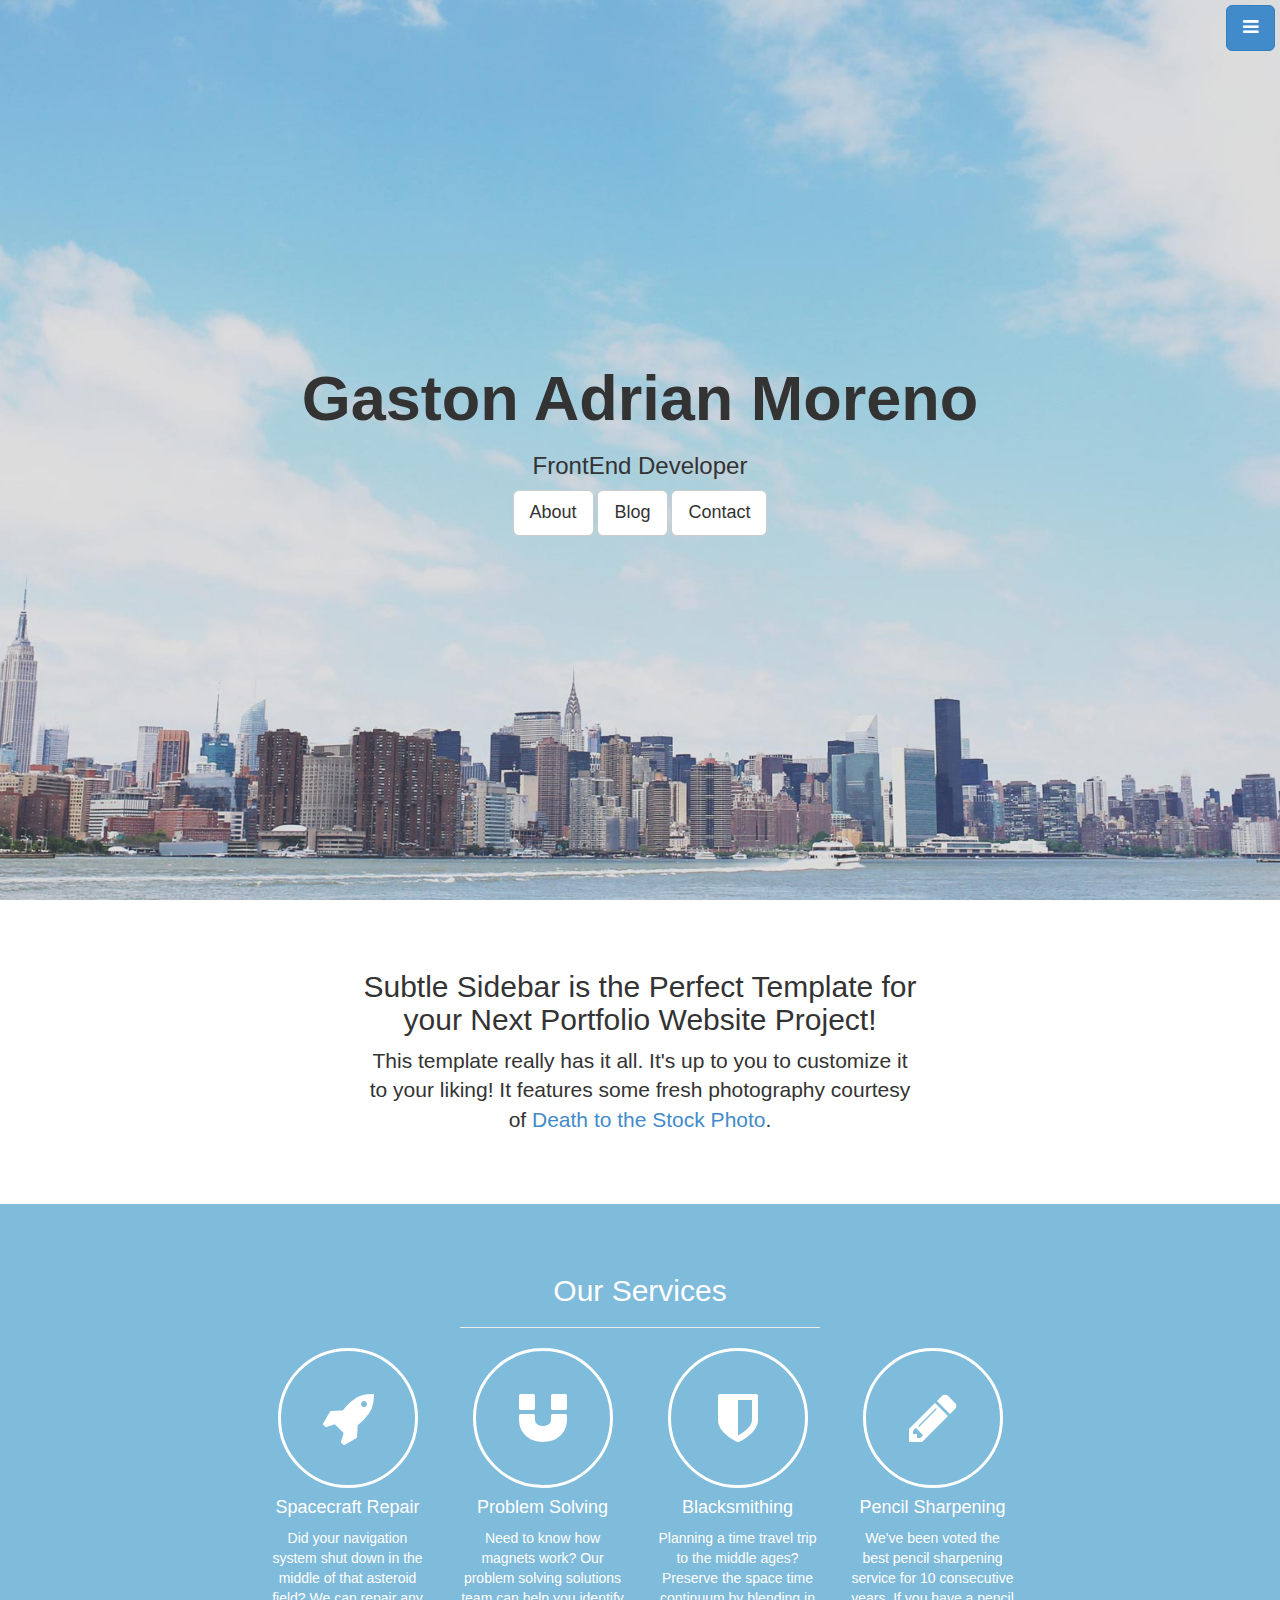
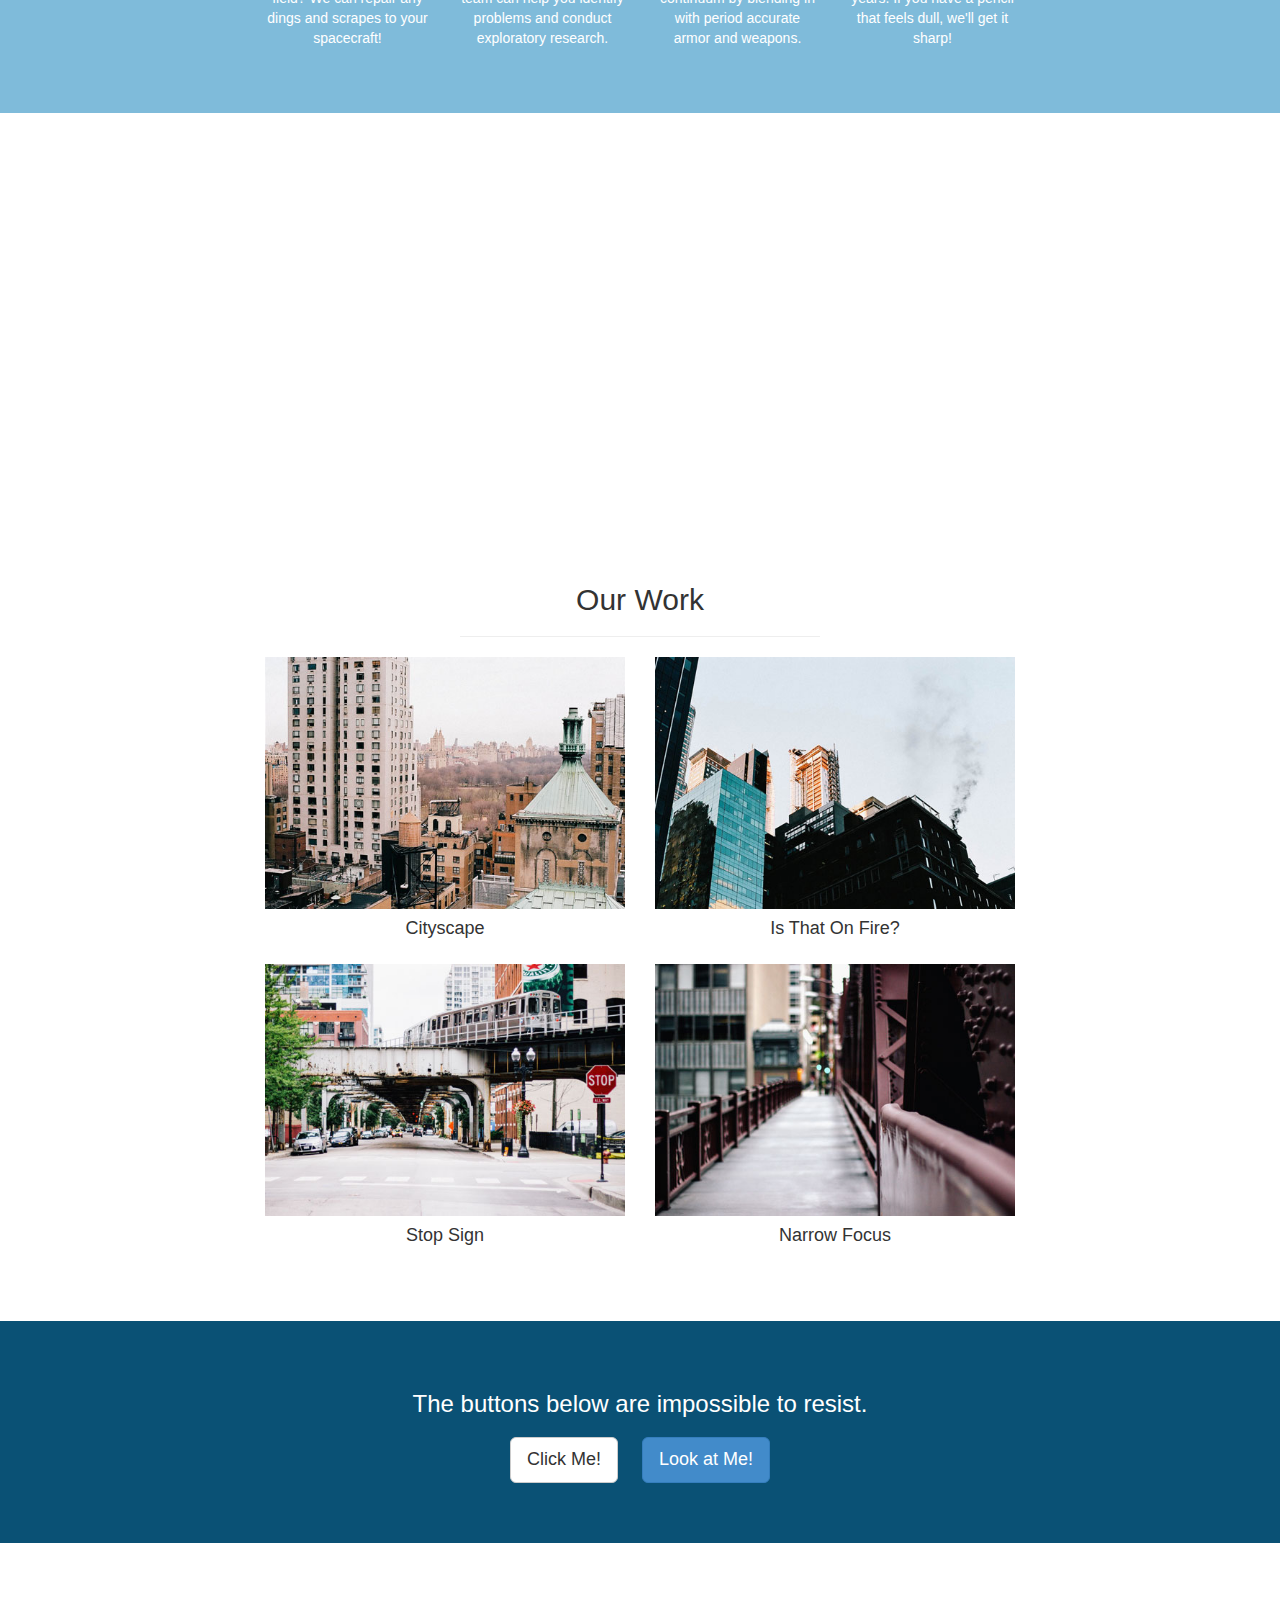
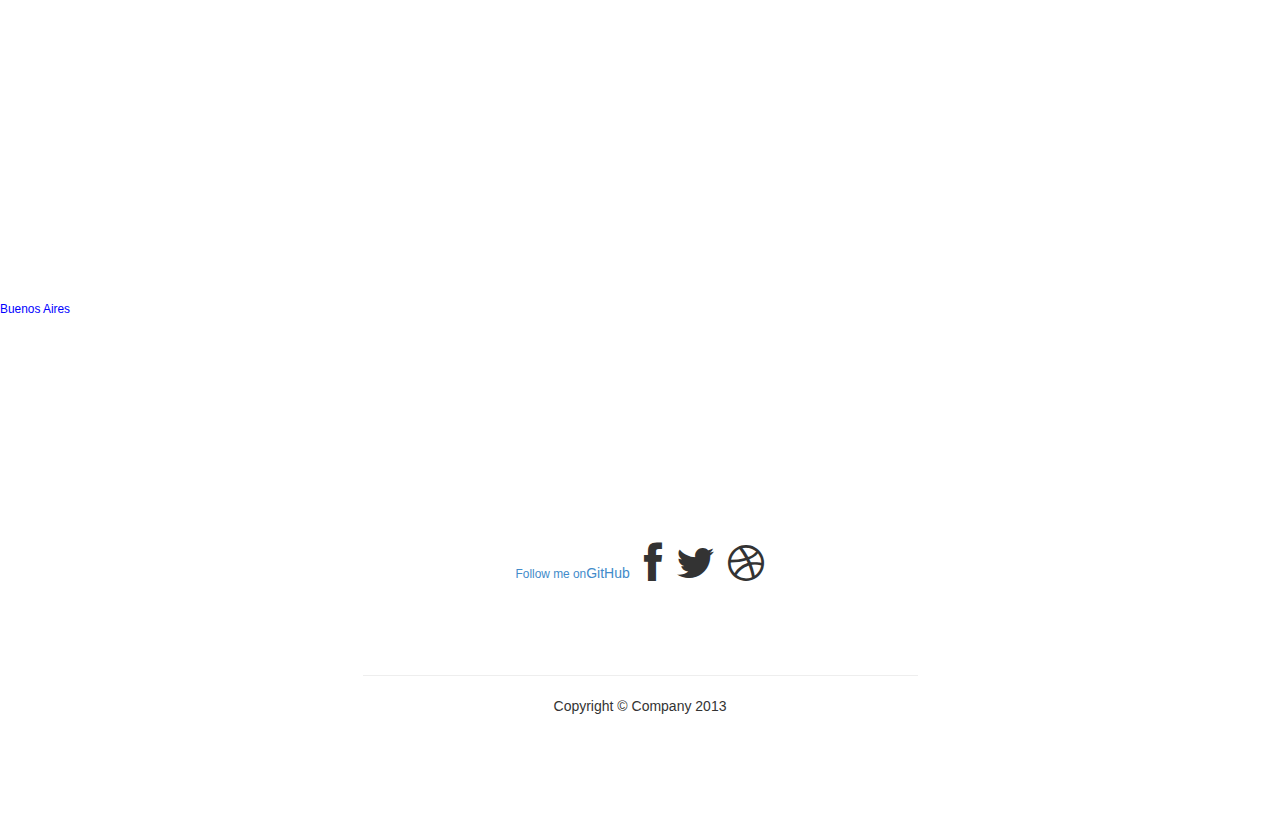
==== commit 197e7558: "text changes" ====
--- a/index.html
+++ b/index.html
@@ -27,7 +27,6 @@
         <li><a href="#top">Home</a></li>
         <li><a href="#about">About</a></li>
         <li><a href="#services">Blog</a></li>
-        <li><a href="#portfolio">Portfolio</a></li>
         <li><a href="#contact">Contact</a></li>
       </ul>
     </div>
@@ -39,12 +38,10 @@
         <h1>Gaston Adrian Moreno</h1>
         <h3>FrontEnd Developer</h3>
         <!-- Social Media -->
-        <a href="https://github.com/gastonadrian" class="button"><small>Follow me on</small>GitHub</a>    
         <!-- /Social Media -->
         <a href="#about" class="btn btn-default btn-lg">About</a>
-        <a href="#about" class="btn btn-default btn-lg">Blog</a>
-        <a href="#about" class="btn btn-default btn-lg">Experiments</a>
-        <a href="#about" class="btn btn-default btn-lg">Portfolio</a>
+        <a href="#services" class="btn btn-default btn-lg">Blog</a>
+        <a href="#contact" class="btn btn-default btn-lg">Contact</a>
       </div>
     </div>
     <!-- /Full Page Image Header Area -->
@@ -168,9 +165,9 @@
     <!-- /Call to Action -->
 
     <!-- Map -->
-    <!--<div id="contact" class="map">
-      <iframe width="100%" height="100%" frameborder="0" scrolling="no" marginheight="0" marginwidth="0" src="https://maps.google.com/maps?f=q&amp;source=s_q&amp;hl=en&amp;geocode=&amp;q=Twitter,+Inc.,+Market+Street,+San+Francisco,+CA&amp;aq=0&amp;oq=twitter&amp;sll=28.659344,-81.187888&amp;sspn=0.128789,0.264187&amp;ie=UTF8&amp;hq=Twitter,+Inc.,+Market+Street,+San+Francisco,+CA&amp;t=m&amp;z=15&amp;iwloc=A&amp;output=embed"></iframe><br /><small><a href="https://maps.google.com/maps?f=q&amp;source=embed&amp;hl=en&amp;geocode=&amp;q=Twitter,+Inc.,+Market+Street,+San+Francisco,+CA&amp;aq=0&amp;oq=twitter&amp;sll=28.659344,-81.187888&amp;sspn=0.128789,0.264187&amp;ie=UTF8&amp;hq=Twitter,+Inc.,+Market+Street,+San+Francisco,+CA&amp;t=m&amp;z=15&amp;iwloc=A"></a></small></iframe>
-    </div>-->
+    <div id="contact" class="map">
+      <iframe width="425" height="350" frameborder="0" scrolling="no" marginheight="0" marginwidth="0" src="https://www.google.com.ar/maps?t=m&amp;ie=UTF8&amp;ll=-34.604354,-58.383107&amp;spn=0.028859,0.066047&amp;z=15&amp;output=embed"></iframe><br /><small><a href="https://www.google.com.ar/maps?t=m&amp;ie=UTF8&amp;ll=-34.604354,-58.383107&amp;spn=0.028859,0.066047&amp;z=15&amp;source=embed" style="color:#0000FF;text-align:left">Buenos Aires</a></small>
+    </div>
     <!-- /Map -->
     
     <!-- Footer -->
@@ -179,6 +176,7 @@
         <div class="row">
           <div class="col-md-6 col-md-offset-3 text-center">
             <ul class="list-inline">
+              <li><a href="https://github.com/gastonadrian" class="button"><small>Follow me on</small>GitHub</a></li>    
               <li><i class="fa fa-facebook fa-3x"></i></li>
               <li><i class="fa fa-twitter fa-3x"></i></li>
               <li><i class="fa fa-dribbble fa-3x"></i></li>
--- a/css/stylish-portfolio.css
+++ b/css/stylish-portfolio.css
@@ -0,0 +1,236 @@
+/* Global Styles */
+
+html,
+body {
+  height: 100%;
+  width: 100%;
+}
+
+.vert-text {
+  display: table-cell;
+  vertical-align: middle;
+  text-align: center;
+}
+
+.vert-text h1 {
+  padding: 0;
+  margin: 0;
+  font-size: 4.5em;
+  font-weight: 700;
+}
+
+/* Side Menu */
+
+#sidebar-wrapper {
+  margin-right: -250px;
+  right: 0;
+  width: 250px;
+  background: #000;
+  position: fixed;
+  height: 100%;
+  overflow-y: auto;
+  z-index: 1000;
+  -webkit-transition: all 0.4s ease 0s;
+  -moz-transition: all 0.4s ease 0s;
+  -ms-transition: all 0.4s ease 0s;
+  -o-transition: all 0.4s ease 0s;
+  transition: all 0.4s ease 0s;
+}
+
+.sidebar-nav {
+  position: absolute;
+  top: 0;
+  width: 250px;
+  list-style: none;
+  margin: 0;
+  padding: 0;
+}
+
+.sidebar-nav li {
+  line-height: 40px;
+  text-indent: 20px;
+}
+
+.sidebar-nav li a {
+  color: #999999;
+  display: block;
+  text-decoration: none;
+}
+
+.sidebar-nav li a:hover {
+  color: #fff;
+  background: rgba(255,255,255,0.2);
+  text-decoration: none;
+}
+
+.sidebar-nav li a:active,
+.sidebar-nav li a:focus {
+  text-decoration: none;
+}
+
+.sidebar-nav > .sidebar-brand {
+  height: 55px;
+  line-height: 55px;
+  font-size: 18px;
+}
+
+.sidebar-nav > .sidebar-brand a {
+  color: #999999;
+}
+
+.sidebar-nav > .sidebar-brand a:hover {
+  color: #fff;
+  background: none;
+}
+
+#menu-toggle {
+  top: 0;
+  right: 0;
+  position: fixed;
+  z-index: 1;
+}
+
+#sidebar-wrapper.active {
+  right: 250px;
+  width: 250px;
+  -webkit-transition: all 0.4s ease 0s;
+  -moz-transition: all 0.4s ease 0s;
+  -ms-transition: all 0.4s ease 0s;
+  -o-transition: all 0.4s ease 0s;
+  transition: all 0.4s ease 0s;
+}
+
+.toggle {
+  margin: 5px 5px 0 0;
+}
+
+/* Full Page Image Header Area */
+
+.header {
+  display: table;
+  height: 100%;
+  width: 100%;
+  position: relative;
+  background: url(../images/bg.jpg) no-repeat center center fixed; 
+  -webkit-background-size: cover;
+  -moz-background-size: cover;
+  -o-background-size: cover;
+  background-size: cover;
+}
+
+/* Intro */
+
+.intro {
+  padding: 50px 0;
+}
+
+/* Services */
+
+.services {
+  background: #7fbbda;
+  padding: 50px 0;
+  color: #ffffff;
+}
+
+.service-item {
+  margin-bottom: 15px;
+}
+
+i.service-icon {
+  border: 3px solid #ffffff;
+  border-radius: 50%;
+  display: inline-block;
+  font-size: 56px;
+  width: 140px;
+  height: 140px;
+  line-height: 136px;
+  vertical-align: middle; 
+  text-align: center;
+}
+
+/* Callout */
+
+.callout {
+  color: #ffffff;
+  display: table;
+  height: 400px;
+  width: 100%;
+  background: url(../images/callout.jpg) no-repeat center center fixed; 
+  -webkit-background-size: cover;
+  -moz-background-size: cover;
+  -o-background-size: cover;
+  background-size: cover;
+}
+
+/* Portfolio */
+
+.portfolio {
+  padding: 50px 0;
+}
+
+.portfolio-item {
+  margin-bottom: 25px;
+}
+
+.img-portfolio {
+  margin: 0 auto;
+}
+
+
+/* Call to Action */
+
+.call-to-action {
+  color: #ffffff;
+  background: #0a5175;
+  padding: 50px 0;
+}
+
+.call-to-action .btn {
+  margin: 10px;
+}
+
+/* Map */
+
+.map {
+  height: 500px;
+}
+
+/* Footer */
+
+footer {
+  padding: 100px 0;
+}
+
+.top-scroll {
+  margin-top: 50px;
+}
+
+.top-scroll a {
+  text-decoration: none;
+  color: inherit;
+}
+
+i.scroll {
+  color: #333333;
+}
+
+i.scroll:hover {
+  color: #0a5175;
+}
+/* Responsive */
+
+@media (max-width: 768px) {
+  
+  .header {
+  background: url(../images/bg.jpg) no-repeat center center scroll; 
+  }
+
+  .callout {
+  background: url(../images/callout.jpg) no-repeat center center scroll; 
+  }
+
+  .map {
+  height: 75%;
+  }
+
+}
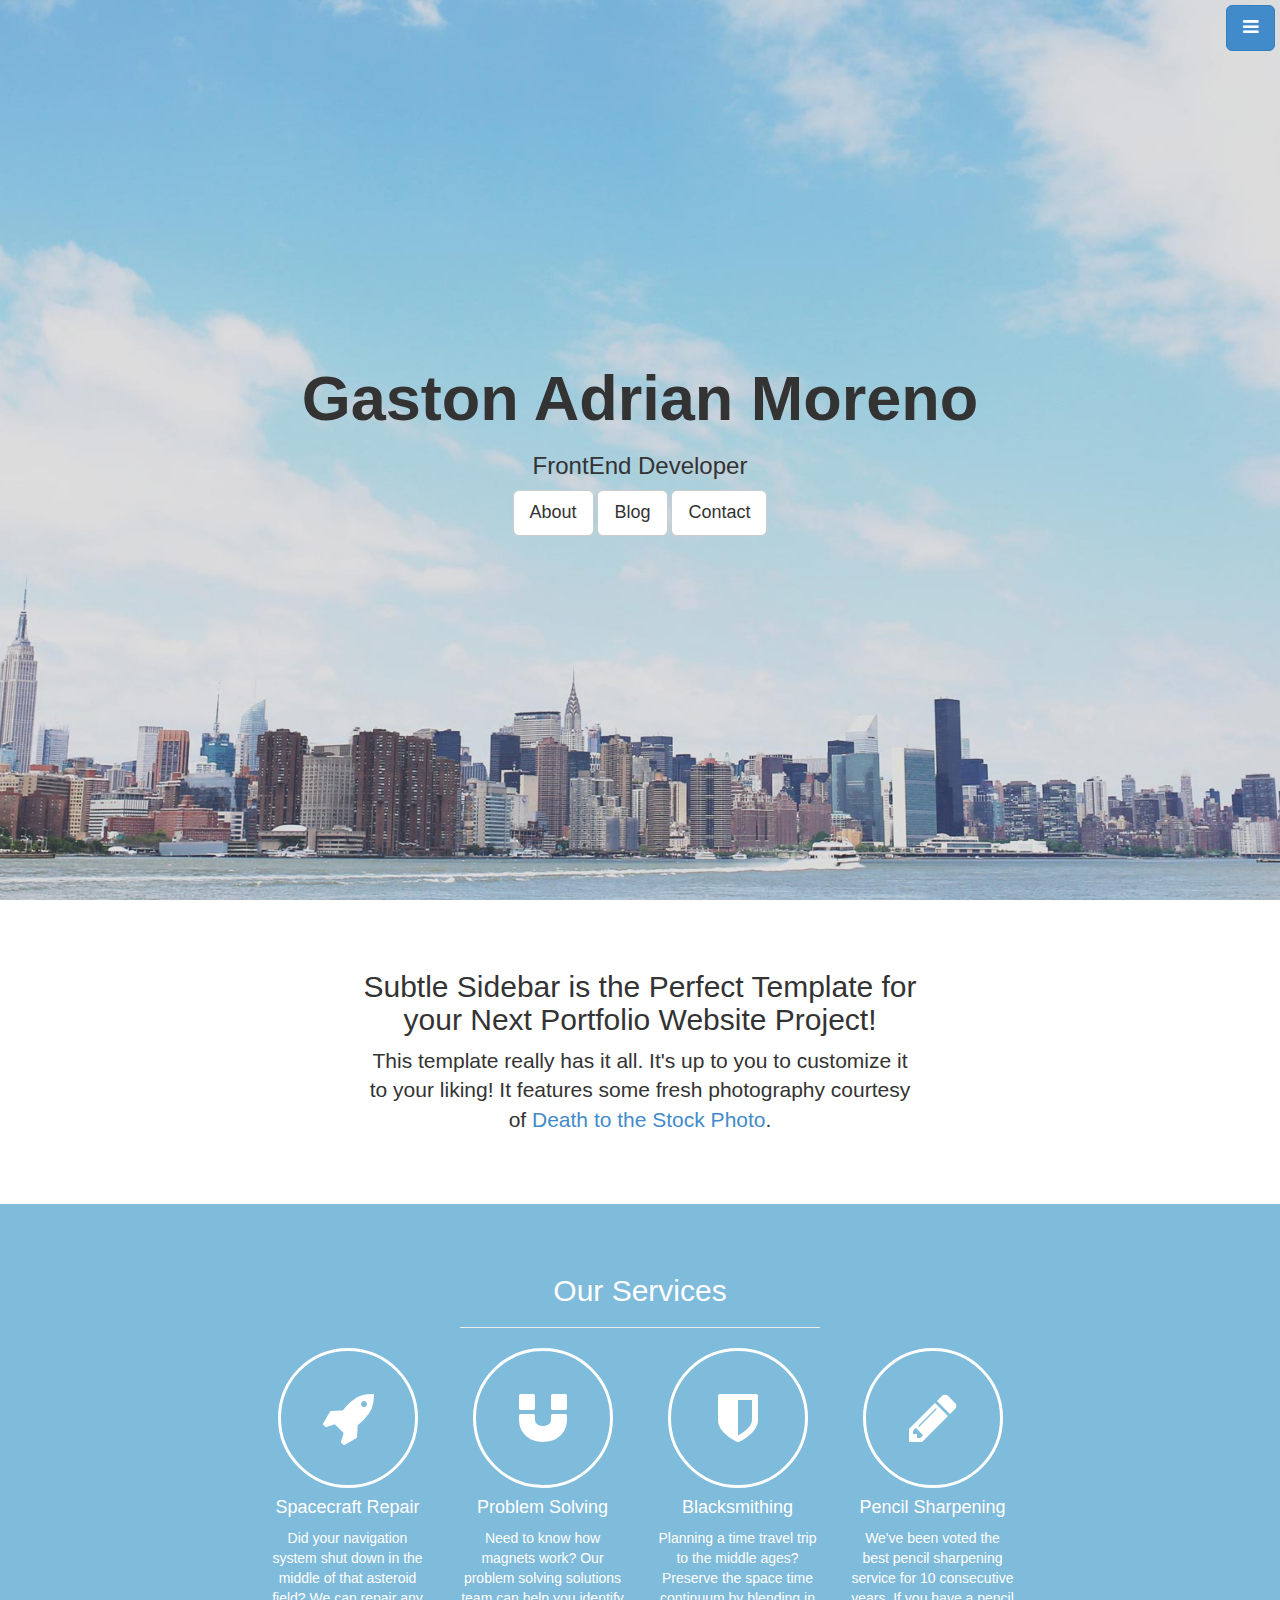
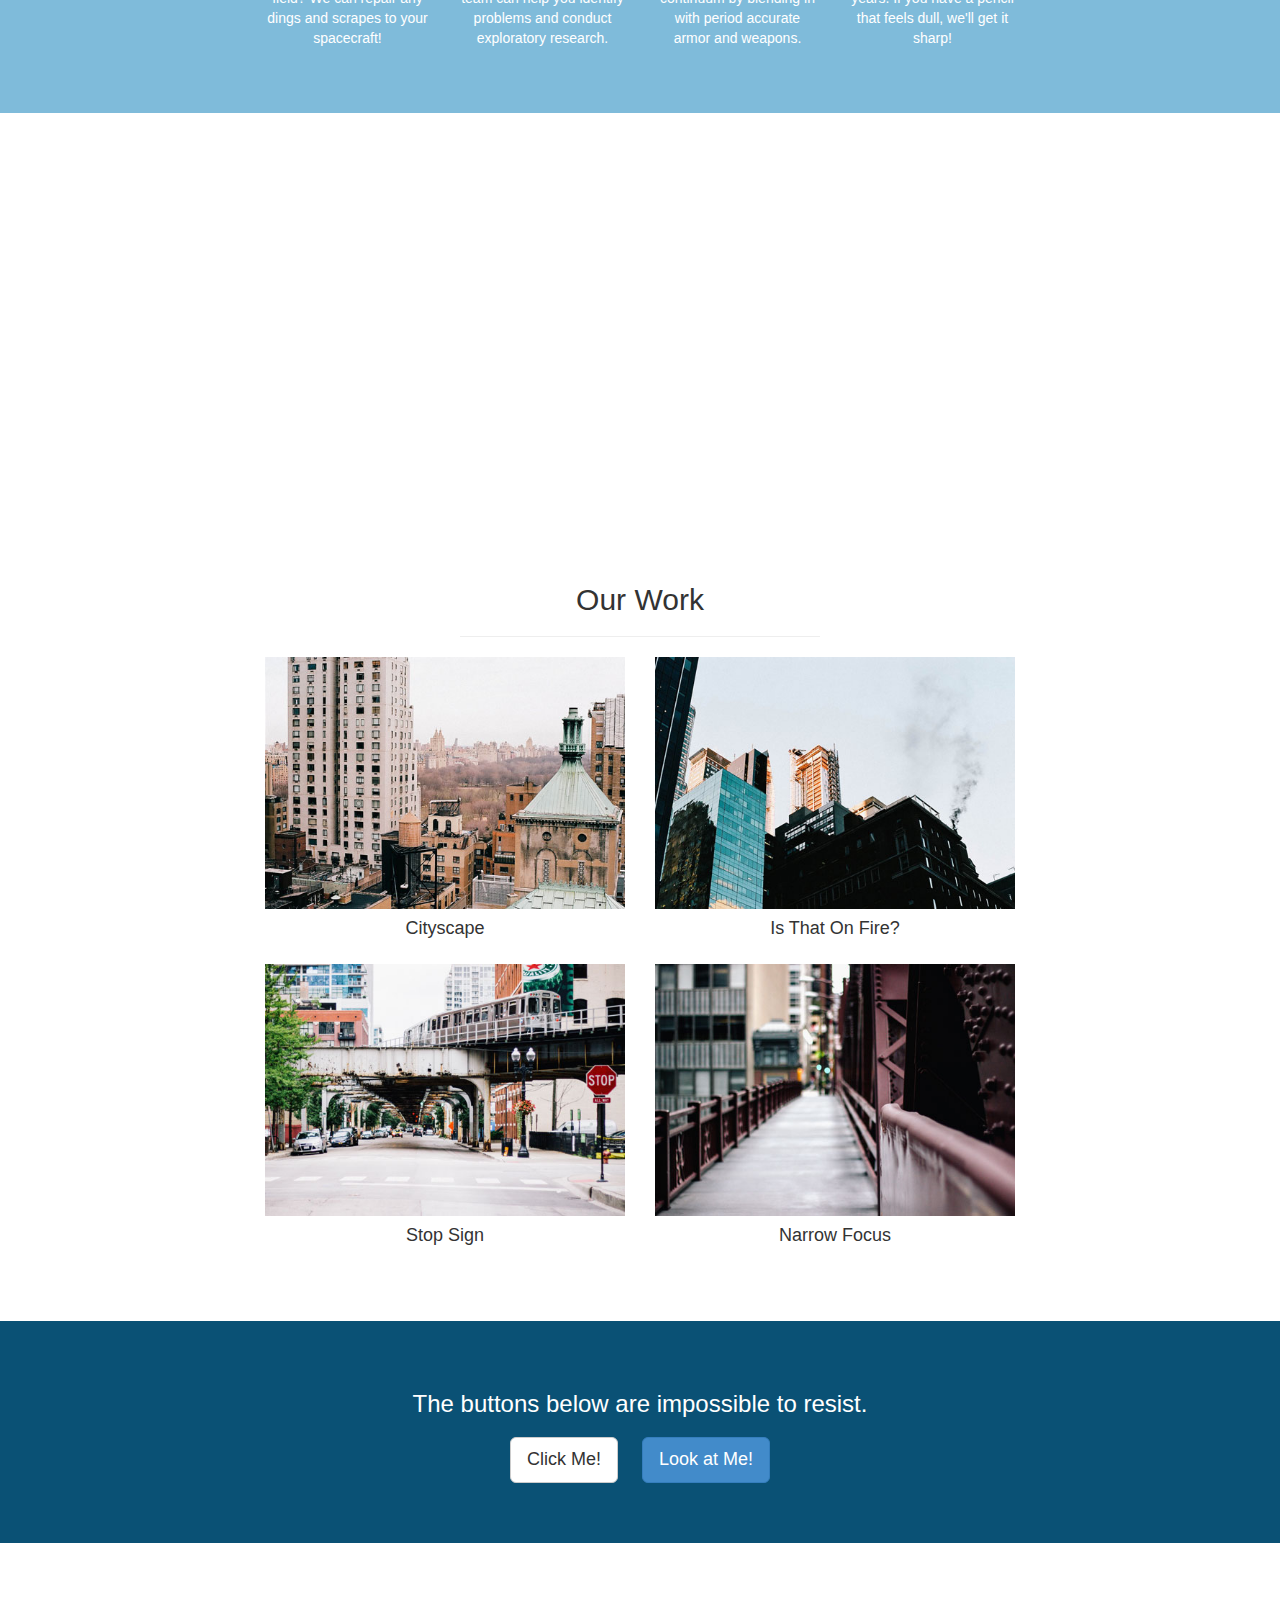
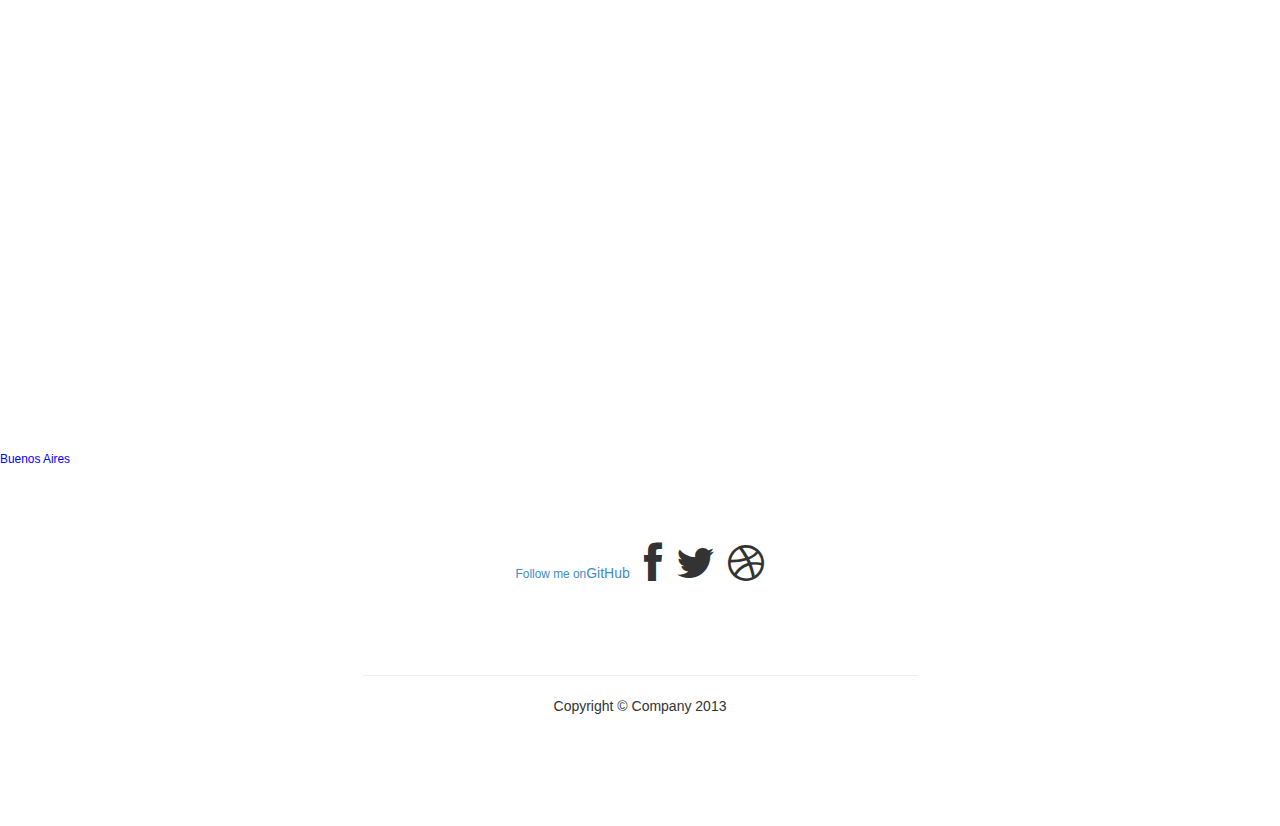
==== commit de526e5d: "map update" ====
--- a/index.html
+++ b/index.html
@@ -166,7 +166,7 @@
 
     <!-- Map -->
     <div id="contact" class="map">
-      <iframe width="425" height="350" frameborder="0" scrolling="no" marginheight="0" marginwidth="0" src="https://www.google.com.ar/maps?t=m&amp;ie=UTF8&amp;ll=-34.604354,-58.383107&amp;spn=0.028859,0.066047&amp;z=15&amp;output=embed"></iframe><br /><small><a href="https://www.google.com.ar/maps?t=m&amp;ie=UTF8&amp;ll=-34.604354,-58.383107&amp;spn=0.028859,0.066047&amp;z=15&amp;source=embed" style="color:#0000FF;text-align:left">Buenos Aires</a></small>
+      <iframe width="100%" height="100%" frameborder="0" scrolling="no" marginheight="0" marginwidth="0" src="https://www.google.com.ar/maps?t=m&amp;ie=UTF8&amp;ll=-34.604354,-58.383107&amp;spn=0.028859,0.066047&amp;z=15&amp;output=embed"></iframe><br /><small><a href="https://www.google.com.ar/maps?t=m&amp;ie=UTF8&amp;ll=-34.604354,-58.383107&amp;spn=0.028859,0.066047&amp;z=15&amp;source=embed" style="color:#0000FF;text-align:left">Buenos Aires</a></small>      
     </div>
     <!-- /Map -->
     
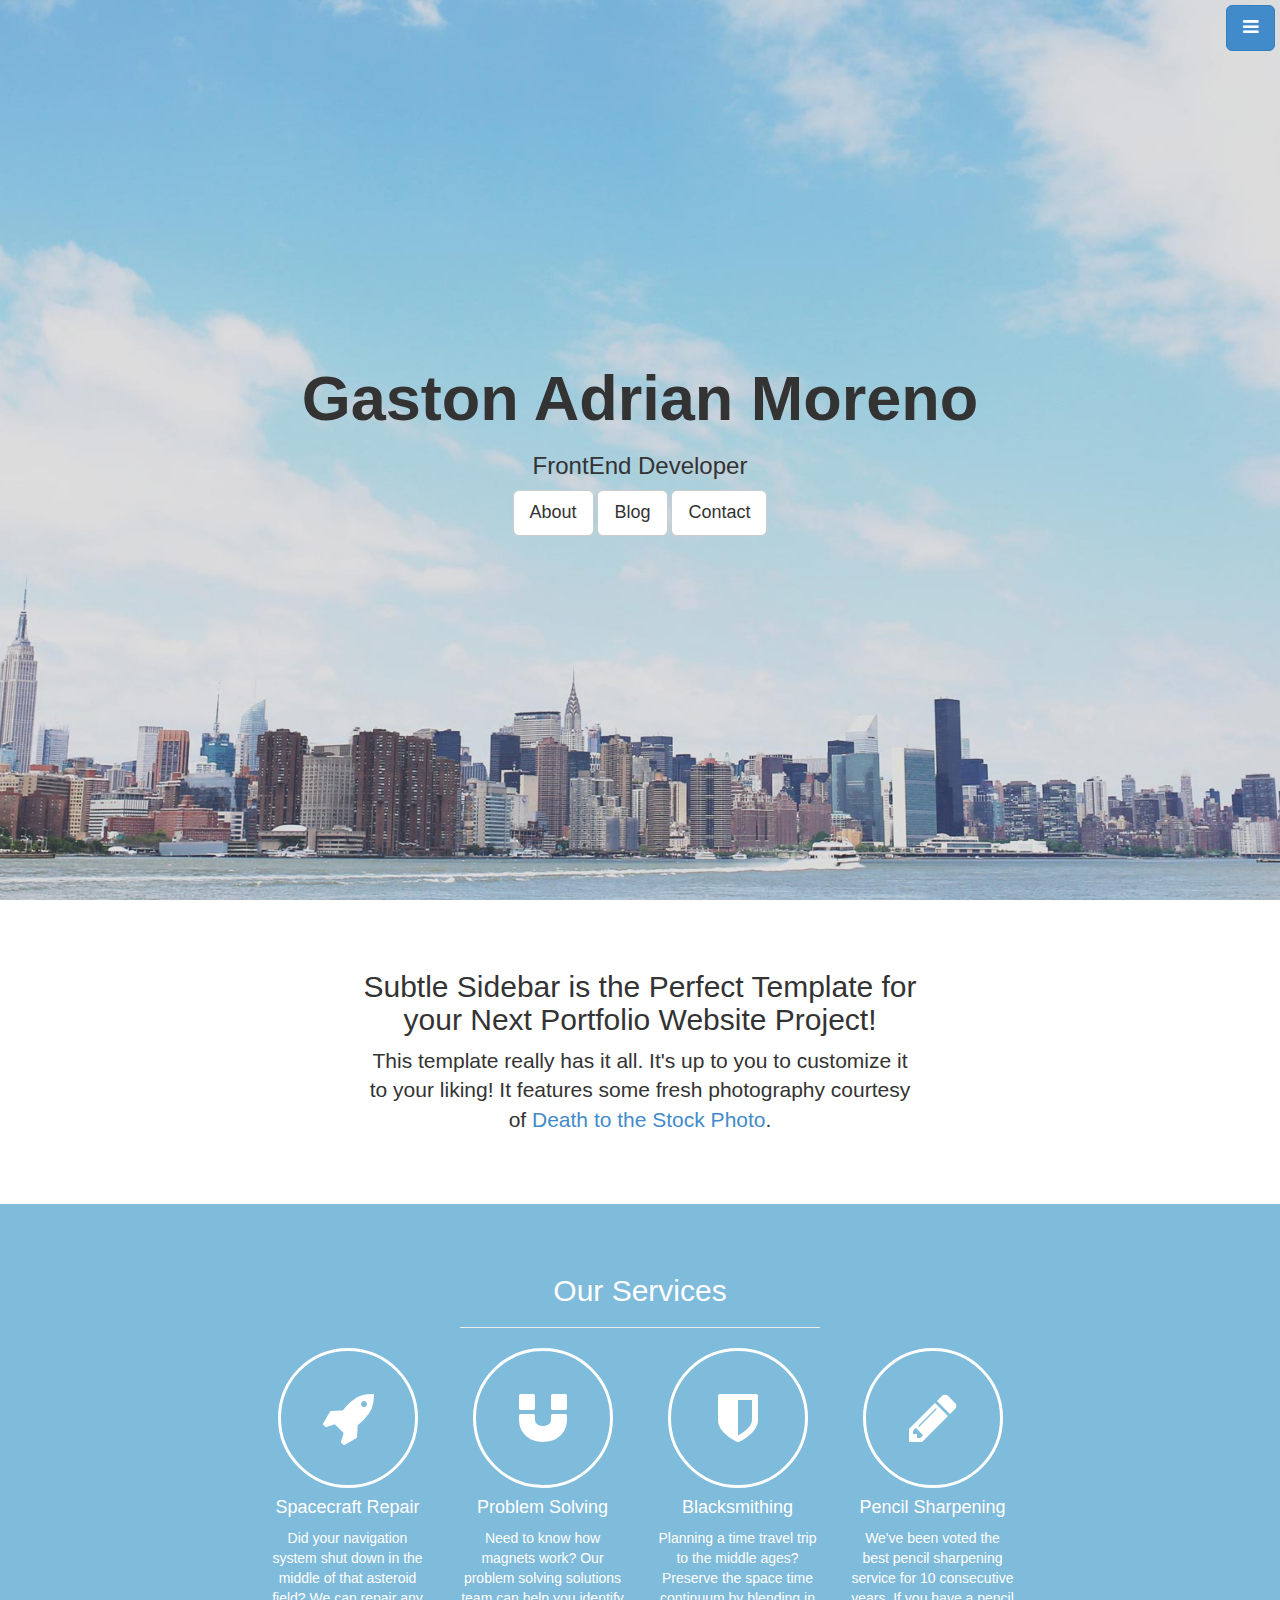
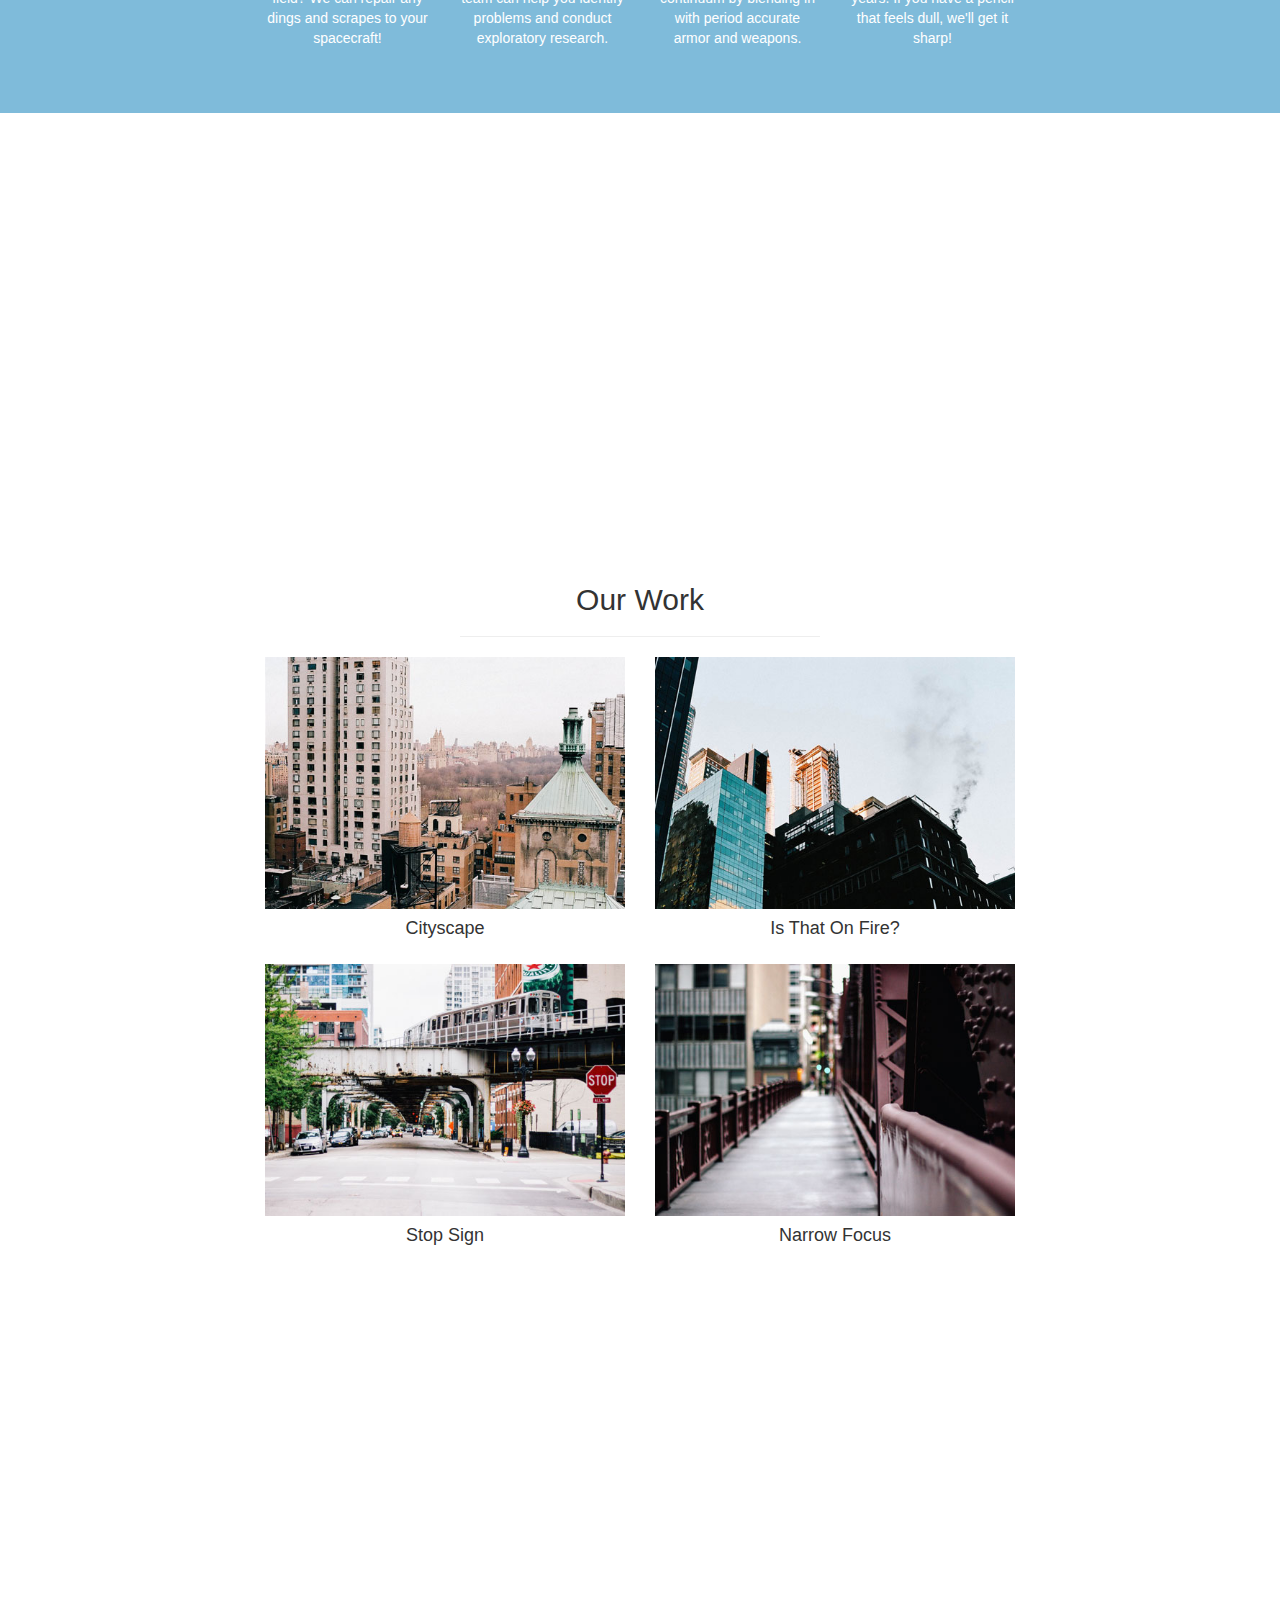
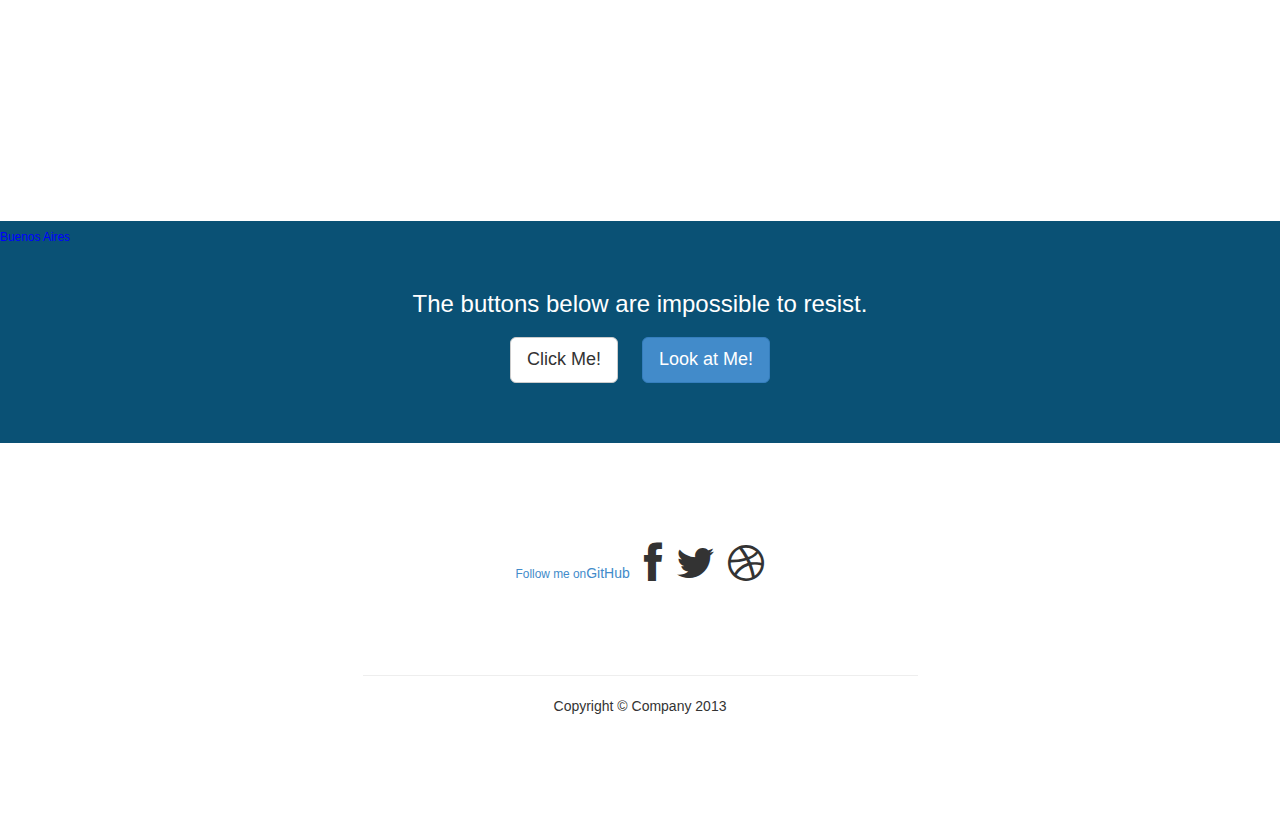
==== commit f086f617: "map update" ====
--- a/index.html
+++ b/index.html
@@ -149,6 +149,12 @@
       </div>
     </div>
     <!-- /Portfolio -->
+    
+    <!-- Map -->
+    <div id="contact" class="map">
+      <iframe width="100%" height="100%" frameborder="0" scrolling="no" marginheight="0" marginwidth="0" src="https://www.google.com.ar/maps?t=m&amp;ie=UTF8&amp;ll=-34.604354,-58.383107&amp;spn=0.028859,0.066047&amp;z=15&amp;output=embed"></iframe><br /><small><a href="https://www.google.com.ar/maps?t=m&amp;ie=UTF8&amp;ll=-34.604354,-58.383107&amp;spn=0.028859,0.066047&amp;z=15&amp;source=embed" style="color:#0000FF;text-align:left">Buenos Aires</a></small>      
+    </div>
+    <!-- /Map -->
 
     <!-- Call to Action -->
     <div class="call-to-action">
@@ -163,12 +169,6 @@
       </div>
     </div>
     <!-- /Call to Action -->
-
-    <!-- Map -->
-    <div id="contact" class="map">
-      <iframe width="100%" height="100%" frameborder="0" scrolling="no" marginheight="0" marginwidth="0" src="https://www.google.com.ar/maps?t=m&amp;ie=UTF8&amp;ll=-34.604354,-58.383107&amp;spn=0.028859,0.066047&amp;z=15&amp;output=embed"></iframe><br /><small><a href="https://www.google.com.ar/maps?t=m&amp;ie=UTF8&amp;ll=-34.604354,-58.383107&amp;spn=0.028859,0.066047&amp;z=15&amp;source=embed" style="color:#0000FF;text-align:left">Buenos Aires</a></small>      
-    </div>
-    <!-- /Map -->
     
     <!-- Footer -->
     <footer>
